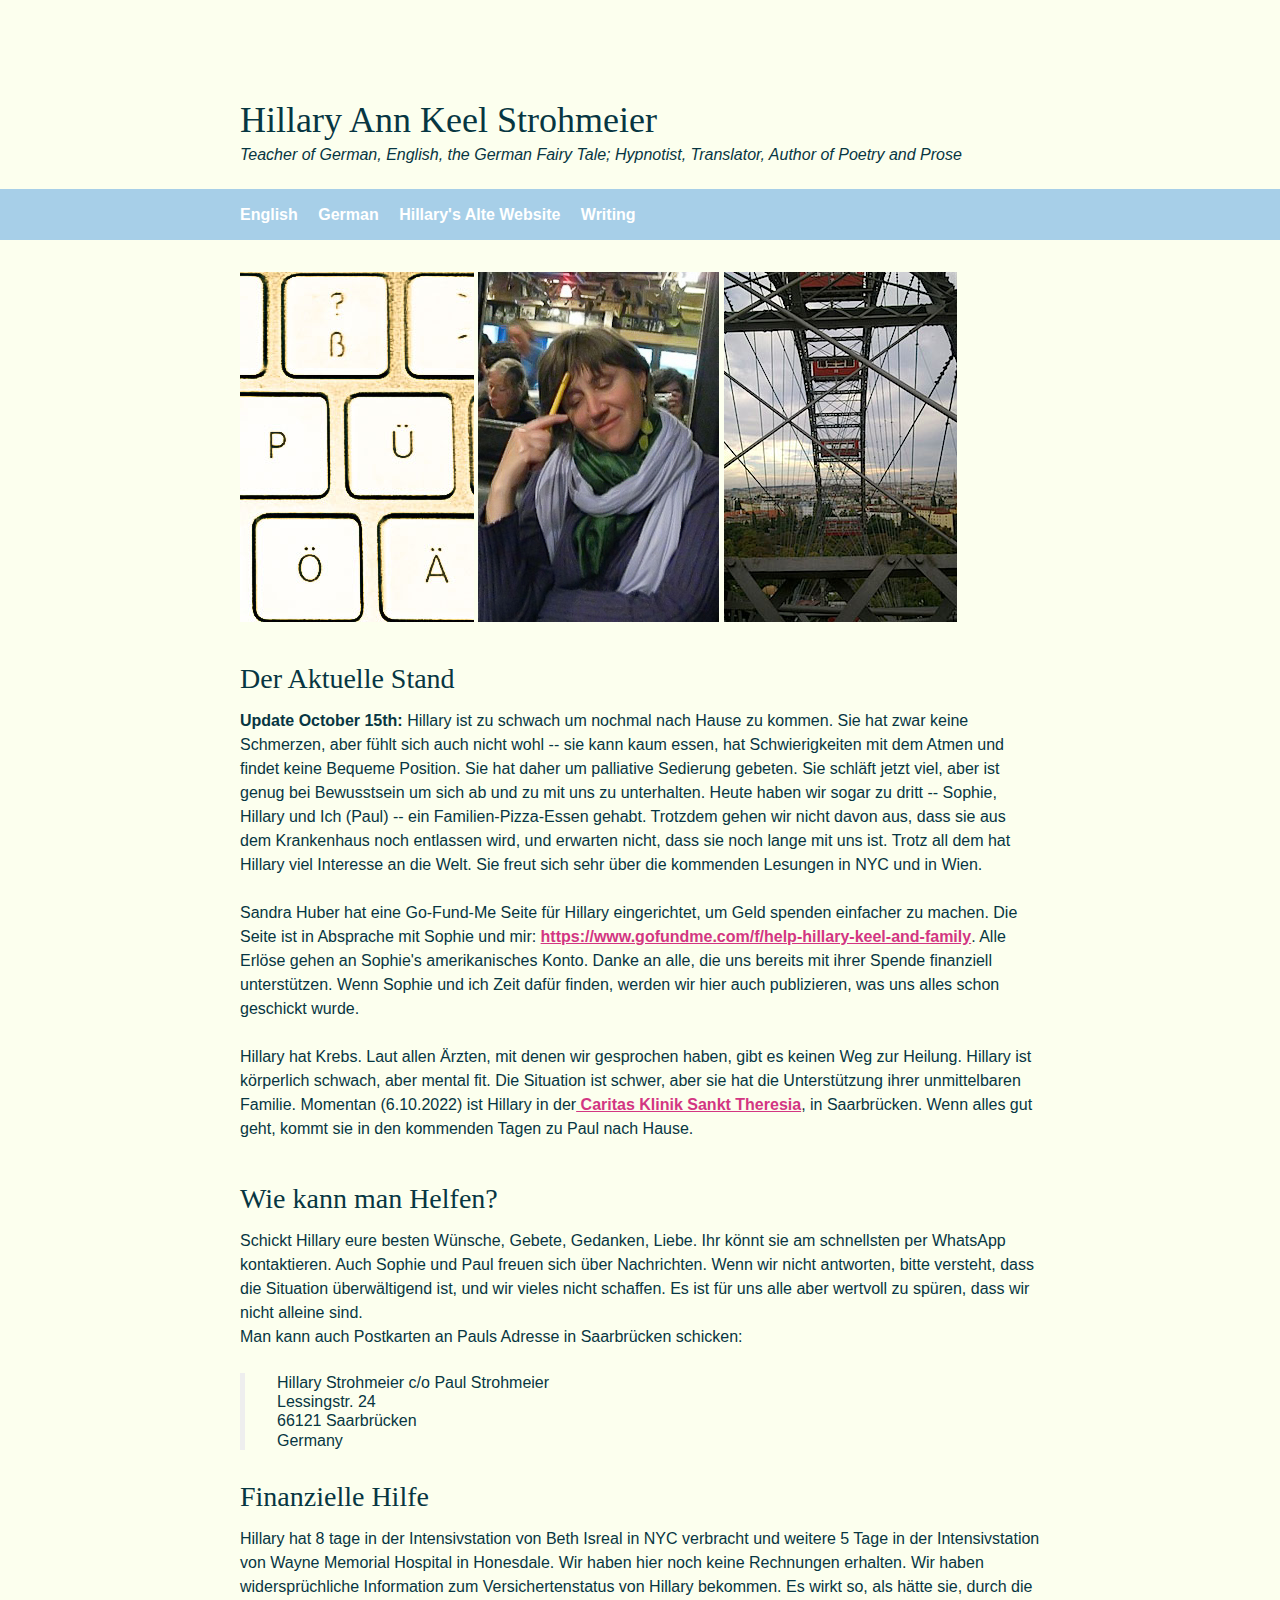
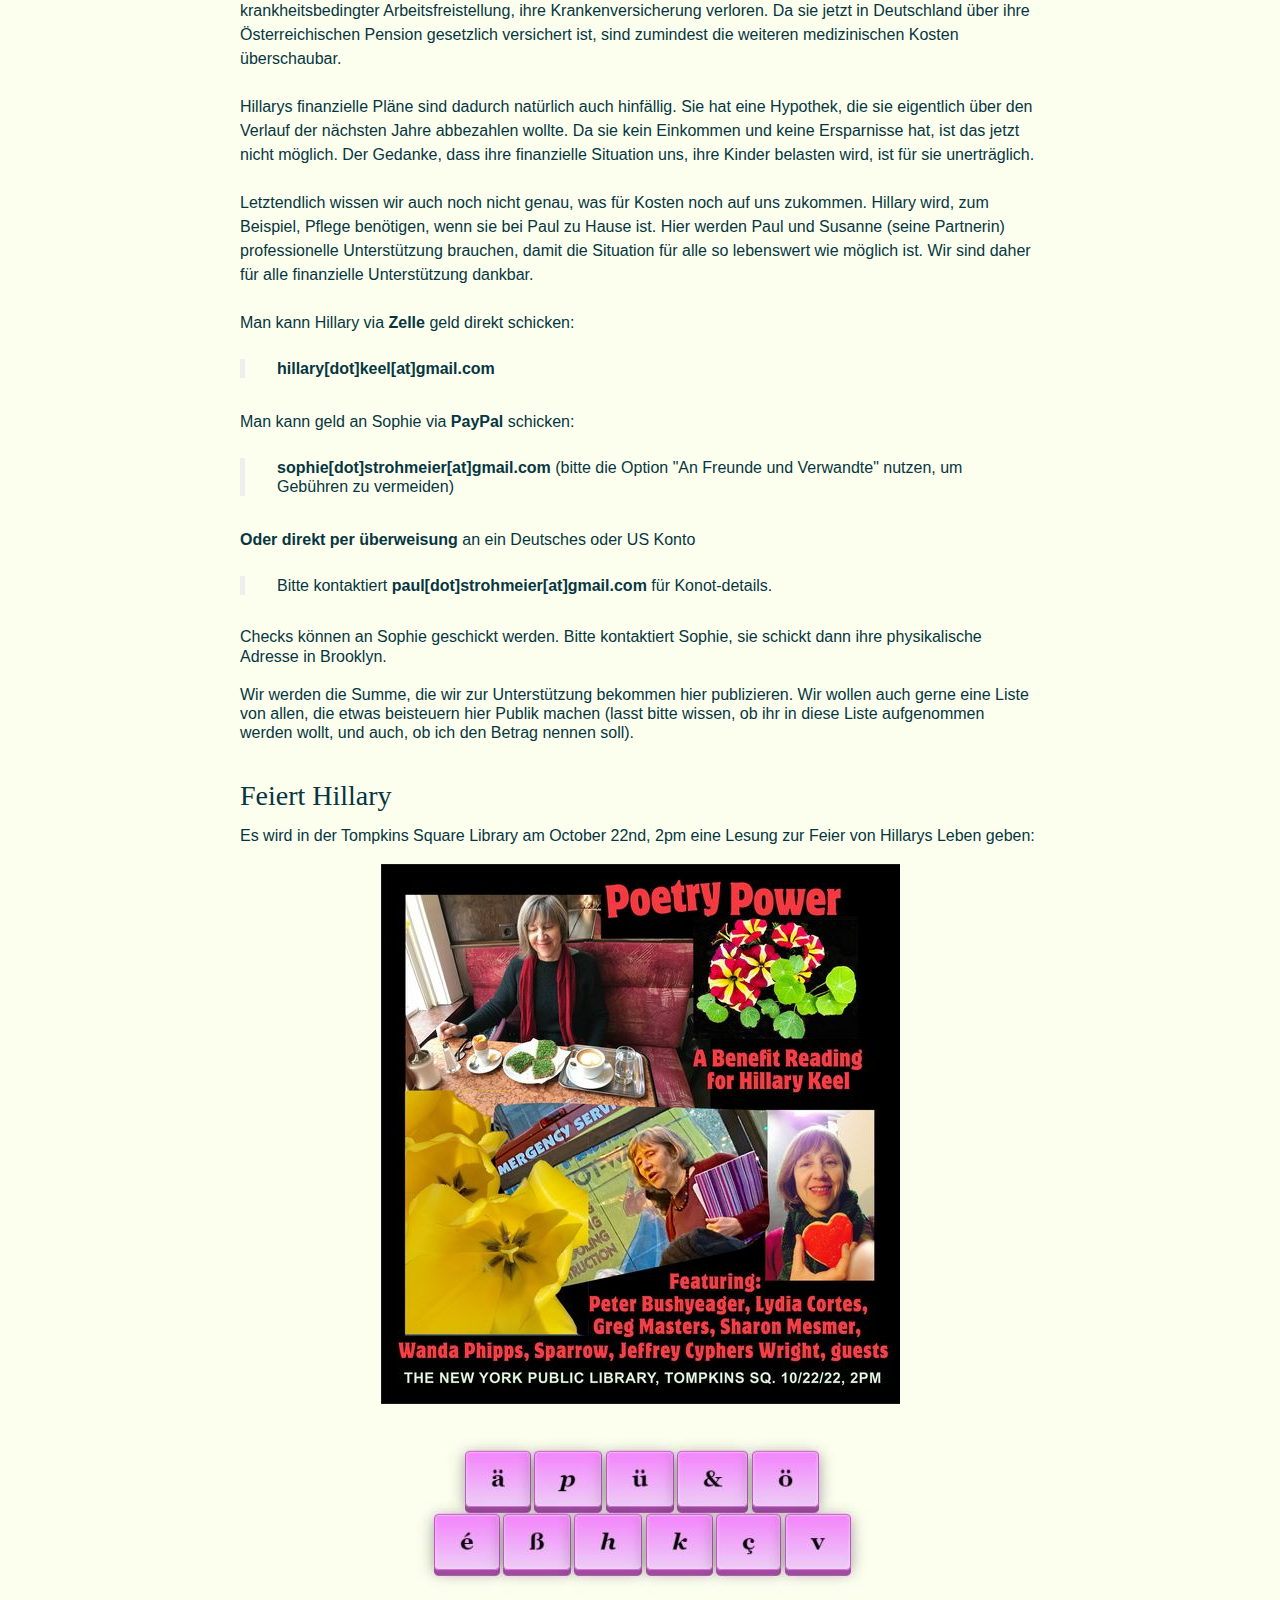
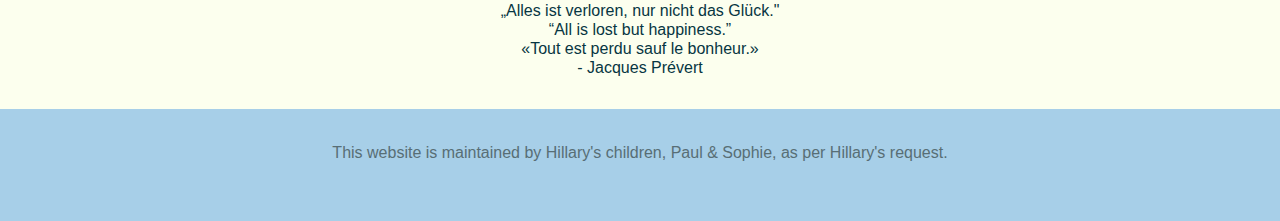
==== german.html @ 17b86268 "quote added" ====
<!DOCTYPE html>
<html lang="en">
	<head>
		<meta charset="utf-8">
		<title>Hillary Keel Strohmeier 	</title>
		<meta name="viewport" content="width=device-width, initial-scale=1">
		<meta name="Description" lang="en" content="ADD SITE DESCRIPTION">
		<meta name="author" content="ADD AUTHOR INFORMATION">
		<meta name="robots" content="index, follow">

		<!-- icons -->
		<link rel="apple-touch-icon" href="assets/img/apple-touch-icon.png">
		<link rel="shortcut icon" href="favicon.ico">

		<!-- Override CSS file - add your own CSS rules -->
		<link rel="stylesheet" href="assets/css/styles.css">
	</head>
	<body>
		<div class="header">
			<div class="container">
				<br><br><br><br>
				<h1 class="header-heading">Hillary Ann Keel Strohmeier  	</h1>
				<i>Teacher of German, English, the German Fairy Tale; Hypnotist, Translator, Author of Poetry and Prose </i>
			</div>
		</div>
		<div class="nav-bar">
			<div class="container">
				<ul class="nav">
					<li><a href="index.html">English</a></li>
					<li><a href="german.html">German</a></li>
					<li><a href="https://hillary16.herokuapp.com">Hillary's Alte Website</a></li>
					<li><a href="https://hillary-keel-writing.netlify.app/"> Writing </a></li>
				</ul>
			</div>
		</div>
		<div class="content">
			<div class="container">
				<div class="main">
				
				
				<img class="img-thirds" src="hk-2.jpg"      alt=""> 	
				<img class="img-thirds" src="hk-8.jpg"      alt="">
				<img class="img-thirds" src="vienna.jpg"    alt="">
				<br><br><br>
				
				<h2>Der Aktuelle Stand</h2>
						<p><b> Update October 15th: </b> Hillary ist zu schwach um nochmal nach Hause zu kommen. Sie hat zwar keine Schmerzen, aber fühlt sich auch nicht wohl -- sie kann kaum essen, hat Schwierigkeiten mit dem Atmen und findet keine Bequeme Position. Sie hat daher um palliative Sedierung gebeten. Sie schläft jetzt viel, aber ist genug bei Bewusstsein um sich ab und zu mit uns zu unterhalten. Heute haben wir sogar zu dritt -- Sophie, Hillary und Ich (Paul) -- ein Familien-Pizza-Essen gehabt. Trotzdem gehen wir nicht davon aus, dass sie aus dem Krankenhaus noch entlassen wird, und erwarten nicht, dass sie noch lange mit uns ist. Trotz all dem hat Hillary viel Interesse an die Welt. Sie freut sich sehr über die kommenden Lesungen in NYC und in Wien.
						
					
				</p><p>
				Sandra Huber hat eine Go-Fund-Me Seite für Hillary eingerichtet, um Geld spenden einfacher zu machen. Die Seite ist in Absprache mit Sophie und mir: <a href="https://www.gofundme.com/f/help-hillary-keel-and-family">https://www.gofundme.com/f/help-hillary-keel-and-family</a>. Alle Erlöse gehen an Sophie's amerikanisches Konto. 
				
				Danke an alle, die uns bereits mit ihrer Spende finanziell unterstützen. Wenn Sophie und ich Zeit dafür finden, werden wir hier auch publizieren, was uns alles schon geschickt wurde.
				</p>
				    <p>
					Hillary hat Krebs. Laut allen Ärzten, mit denen wir gesprochen haben, gibt es keinen Weg zur Heilung. Hillary ist körperlich schwach, aber mental fit. Die Situation ist schwer, aber sie hat die Unterstützung ihrer unmittelbaren Familie.
					Momentan (6.10.2022) ist Hillary in der<a href="https://www.caritasklinikum.de/">   Caritas Klinik Sankt Theresia</a>, in Saarbrücken. Wenn alles gut geht, kommt sie in den kommenden Tagen zu Paul nach Hause.
</p><br>
					
				
					
					<h2>Wie kann man Helfen?</h2>
				    <p>Schickt Hillary eure besten Wünsche, Gebete, Gedanken, Liebe. Ihr könnt sie am schnellsten per WhatsApp kontaktieren. Auch Sophie und Paul freuen sich über Nachrichten. Wenn wir nicht antworten, bitte versteht, dass die Situation überwältigend  ist, und wir vieles nicht schaffen. 
					Es ist für uns alle aber wertvoll zu spüren, dass wir nicht alleine sind.
					
				
					
				
					
					<br>	Man kann auch Postkarten an Pauls Adresse in Saarbrücken schicken:</p>
					
					<blockquote>
					 Hillary Strohmeier c/o Paul Strohmeier <br>
					Lessingstr. 24 <br>
					66121 Saarbrücken <br>
					Germany					</blockquote>
					
					<h2>Finanzielle Hilfe</h2>
					 <p> Hillary hat 8 tage in der Intensivstation von Beth Isreal in NYC verbracht und weitere 5 Tage in der Intensivstation von Wayne Memorial Hospital in Honesdale. Wir haben hier noch keine Rechnungen erhalten. Wir haben widersprüchliche Information zum Versichertenstatus von Hillary bekommen.
					 Es wirkt so, als hätte sie, durch die krankheitsbedingter Arbeitsfreistellung, ihre Krankenversicherung verloren. Da sie jetzt in Deutschland über ihre Österreichischen Pension gesetzlich versichert ist, sind zumindest die weiteren medizinischen Kosten überschaubar.
					 
					
					 <br><br>
					 Hillarys finanzielle Pläne sind dadurch natürlich auch hinfällig. Sie hat eine Hypothek, die sie eigentlich über den Verlauf der nächsten Jahre abbezahlen wollte. Da sie kein Einkommen und keine Ersparnisse hat, ist das jetzt nicht möglich. 
					 Der Gedanke, dass ihre finanzielle Situation uns, ihre Kinder belasten wird, ist für sie unerträglich.
					 
					<br><br>
					 
					 Letztendlich wissen wir auch noch nicht genau, was für Kosten noch auf uns zukommen. Hillary wird, zum Beispiel, Pflege benötigen, wenn sie bei Paul zu Hause ist. Hier werden Paul und Susanne (seine Partnerin) professionelle Unterstützung brauchen, damit die Situation für alle so lebenswert wie möglich ist.
					 Wir sind daher für alle finanzielle Unterstützung dankbar. </p>
					 
					 
					  <p>Man kann Hillary via <b>Zelle</b> geld direkt schicken:</p>
					  
					  		<blockquote>	<b>hillary[dot]keel[at]gmail.com	</b>	</blockquote>
					  
					 <p>Man kann geld an Sophie via <b>PayPal</b> schicken: </p>

					<blockquote>
					<b>sophie[dot]strohmeier[at]gmail.com </b>(bitte die Option "An Freunde und Verwandte" nutzen, um Gebühren zu vermeiden)
					</blockquote>
					
					 <p><b>Oder direkt per überweisung </b> an ein Deutsches oder US Konto</p>
					 
					 	<blockquote>
					Bitte kontaktiert <b> paul[dot]strohmeier[at]gmail.com</b> für Konot-details.
					</blockquote>
					Checks können an Sophie geschickt werden. Bitte kontaktiert Sophie, sie schickt dann ihre physikalische Adresse in Brooklyn.
					<br><br>
					Wir werden die Summe, die wir zur Unterstützung bekommen hier publizieren. Wir wollen auch gerne eine Liste von allen, die etwas beisteuern hier Publik machen (lasst bitte wissen, ob ihr in diese Liste aufgenommen werden wollt, und auch, ob ich den Betrag nennen soll).
					
					<br><br><br>
					
					<h2>Feiert Hillary</h2>
					Es wird in der Tompkins Square Library am October 22nd, 2pm eine Lesung zur Feier von Hillarys Leben geben:
					<br><br>
					<center>
					<img class="img-responsive" src="reading.jpg"      alt=""> 
							<br><br>
					<img class="img-responsive" src="letters.jpg"      alt=""> <br>
					„Alles ist verloren, nur nicht das Glück."<br>
					“All is lost but happiness.” <br>
					«Tout est perdu sauf le bonheur.» <br>
					- Jacques Prévert 
				</div>
			</div>
		</div>
		<div class="footer">
			<div class="container">
			<center>
					<p> This website is maintained by Hillary's children, Paul & Sophie, as per Hillary's request.</p> 
			</div>
		</div>
	</body>
</html>
---- assets/css/styles.css ----
/* -----------------------
Base styles
------------------------*/

body
{
	margin: 0;
	padding: 0;
	background-color: #fcffee;
	color: #073642;
	font: 1em/1.2 "Helvetica Neue", Helvetica, Arial, Geneva, sans-serif;
}

h1,h2,h3,h4,h5,h6
{
	margin: 0 0 .5em;
	font-weight: 500;
	line-height: 1.1;
}

h1 { font-size: 2.25em; font-family: serif; padding-bottom: 5px } /* 36px */
h2 { font-size: 1.75em;  font-family: serif } /* 28px */
h3 { font-size: 1.375em; } /* 22px */
h4 { font-size: 1.125em; } /* 18px */
h5 { font-size: 1em; } /* 16px */
h6 { font-size: .875em; } /* 14px */

p
{
	margin: 0 0 1.5em;
	line-height: 1.5;
}

blockquote
{
	padding: 0em 2em;
	margin: 0 0 2em;
	border-left: 5px solid #eee;
}

hr
{
	height: 0;
	margin-top: 1em;
	margin-bottom: 2em;
	border: 0;
	border-top: 1px solid #ddd;
}

table, tr
{
	background-color: transparent;
	border-spacing: 0;
	border-collapse: collapse;
	border-bottom: 1px solid #ddd;
}

th
{
	padding: .5em 1em;
	vertical-align: top;
	text-align: left;
	/*border-collapse: collapse;*/
}


td
{
	padding: .5em 1em;
	vertical-align: top;
	text-align: left;
	/*border-collapse: collapse;*/
	/*border-bottom: 1px solid #ddd;*/
}

/*tt
{
	padding: .5em 1em;
	border-bottom: 1px solid #ddd;
	vertical-align: bottom;
	border-collapse: collapse;
}*/

.subrow
{
	border-bottom: none
}



a:link { color: #d33682; font-weight: bold; }
a:visited { color: #2aa198;  font-weight: bold;}
a:focus { color: #d33682; font-weight: bold; }
a:hover { color: #d33682; font-weight: bold;}
a:active { color: #d33682; font-weight: bold; }

/* -----------------------
Layout styles
------------------------*/
.nav a
{
	display: block;
	padding: 0em 1.25em;
	font-weight: bold;
	color: #fff;
	text-decoration: none;
	border-bottom: 1px solid gray;
}

.nav a:link { color: white; }
.nav a:visited { color: white; }
.nav a:focus { color: #d33682; }
.nav a:hover { color: #d33682; }
.nav a:active { color: #d33682; }

.container
{
	max-width: 50em;
	margin: 0 auto;
}

.header
{
	color: #073642;
	background: #fcffee;
	padding: 1em 1.25em;
}

.header-heading { margin: 0; }

.nav-bar
{
	background: #a7cfe8;
	padding: 0;
}

.content
{
	padding: 1em 1.25em;
	background-color: #fcffee;
}

.footer
{
	color: #586e75;
	background: #a7cfe8;
	padding: 1em 1.25em;
}

/* -----------------------
Nav
------------------------*/

.nav
{
	margin: 0;
	padding: 0;
	list-style: none;
}

.nav li
{
	display: inline;
	margin: 0;
}



/* -----------------------
Single styles
------------------------*/

.img-responsive { max-width: 100%; }
.img-thirds { max-width: 32%; }
.img-responsive-smaller {
  display: block;
  margin-left: auto;
  margin-right: auto;
  max-width: 80%; }
.btn
{
	color: #fff !important;
	background-color: royalblue;
	border-color: #222;
	display: inline-block;
	padding: .5em 1em;
	margin-bottom: 0;
	font-weight: 400;
	line-height: 1.2;
	text-align: center;
	white-space: nowrap;
	vertical-align: middle;
	cursor: pointer;
	border: 1px solid transparent;
	border-radius: .2em;
	text-decoration: none;
}

.btn:hover
{
	color: #fff !important;
	background-color: green;
}

.btn:focus
{
	color: #fff !important;
	background-color: black;
}

.btn:active
{
	color: #fff !important;
	background-color: red;
}

.table
{
	width: 100%;
	max-width: 100%;
	margin-bottom: 20px;
}

.list-unstyled
{
	padding-left: 0;
	list-style: none;
}

.list-inline
{
	padding-left: 0;
	margin-left: -5px;
	list-style: none;
}

.list-inline > li
{
	display: inline-block;
	padding-right: 5px;
	padding-left: 5px;
}

/* -----------------------
Wide styles
------------------------*/

@media (min-width: 42em)
{
	.header { padding: 1.5em 3em; }
	.nav-bar { padding: 1em 3em; }
	.content { padding: 2em 3em; }
	.footer { padding: 2em 3em; }
	
	.nav li
	{
		display: inline;
		margin: 0 1em 0 0;
	}
	
	.nav a
	{
		display: inline;
		padding: 0;
		border-bottom: 0;
	}
}
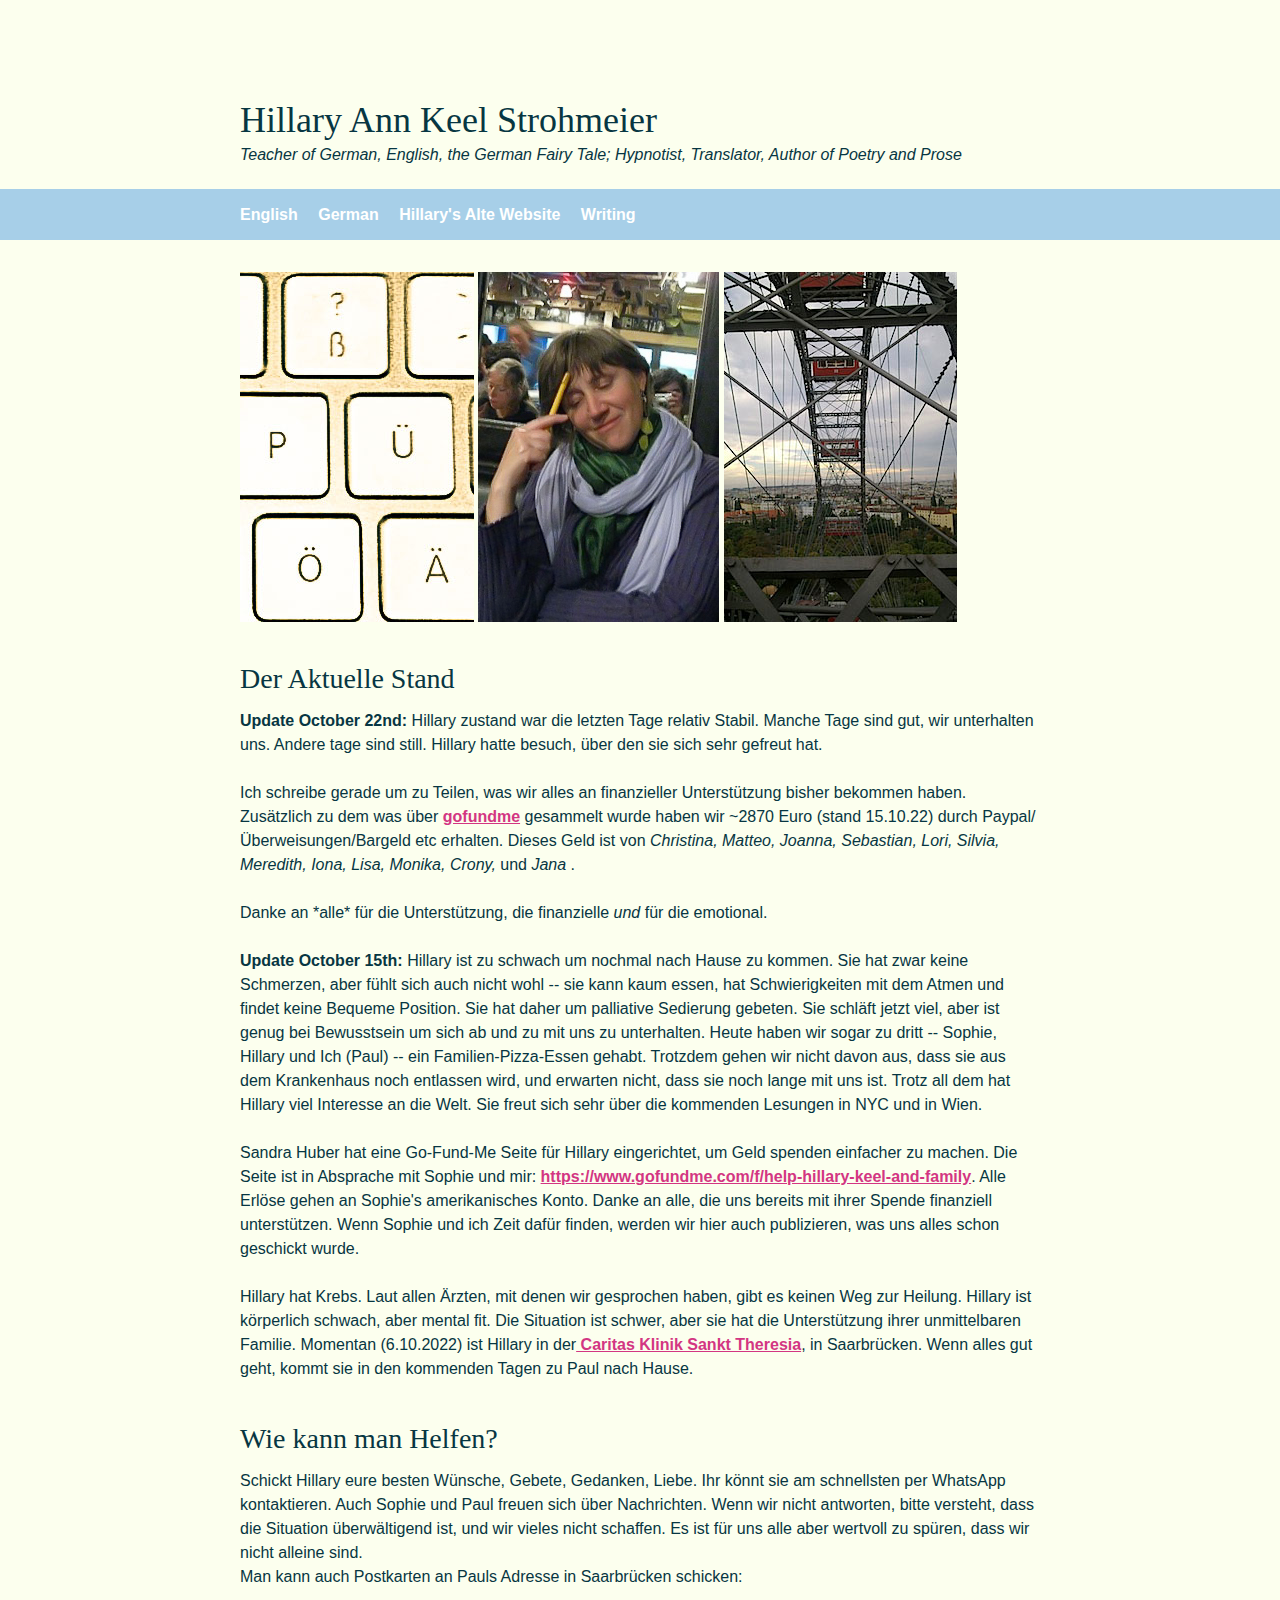
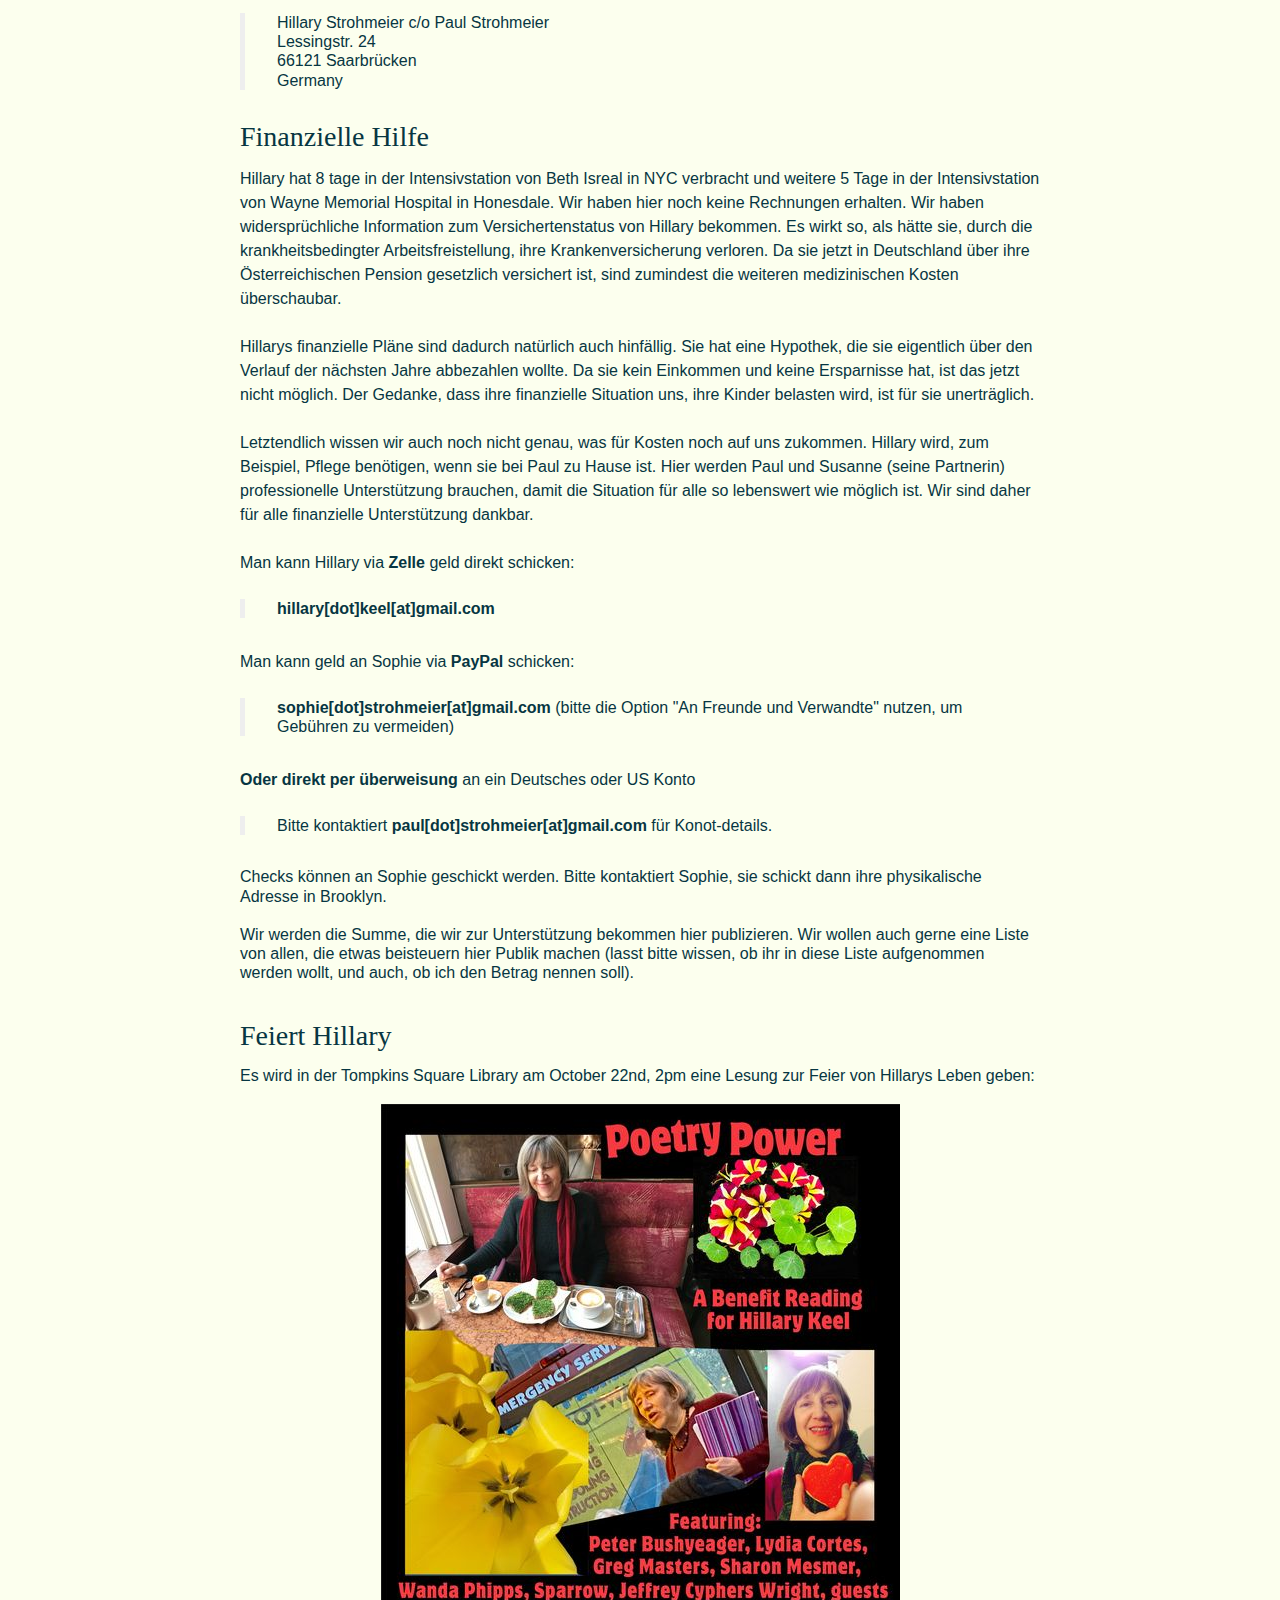
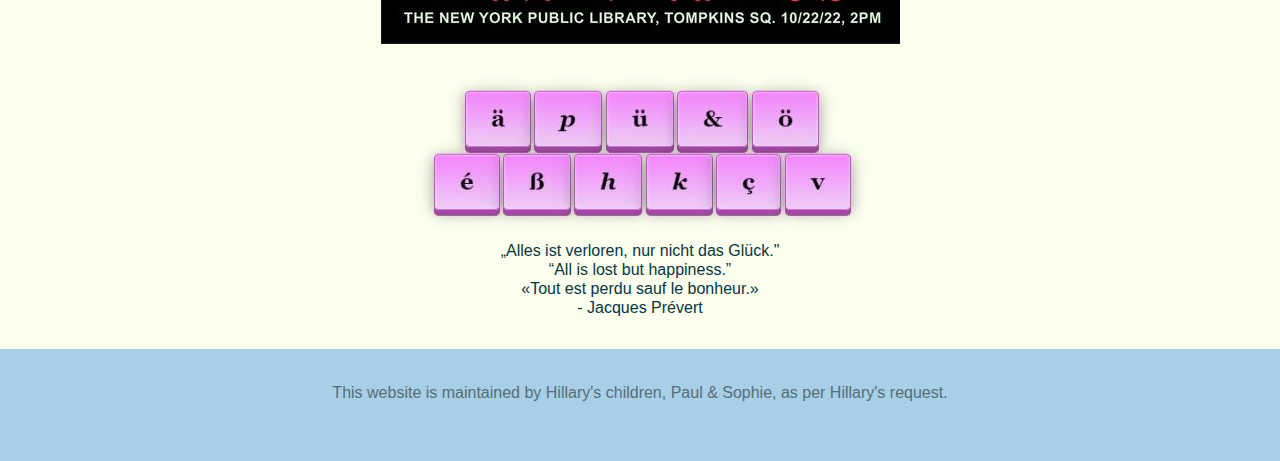
==== commit 3159b1d9: "update 22.10" ====
--- a/german.html
+++ b/german.html
@@ -44,6 +44,8 @@
 				<br><br><br>
 				
 				<h2>Der Aktuelle Stand</h2>
+				<p><b> Update October 22nd: </b> Hillary zustand war die letzten Tage relativ Stabil. Manche Tage sind gut, wir unterhalten uns. Andere tage sind still. Hillary hatte besuch, über den sie sich sehr gefreut hat.</p><p> Ich schreibe gerade um zu Teilen, was wir alles an finanzieller Unterstützung bisher bekommen haben. Zusätzlich zu dem was über <a href="https://www.gofundme.com/f/help-hillary-keel-and-family">gofundme</a> gesammelt wurde haben wir ~2870 Euro (stand 15.10.22) durch Paypal/Überweisungen/Bargeld etc erhalten. Dieses Geld ist von <i>Christina, Matteo, Joanna, Sebastian, Lori, Silvia, Meredith, Iona, Lisa, Monika, Crony, </i> und <i> Jana </i>.<p>Danke an *alle* für die Unterstützung, die finanzielle <i>und </i> für die emotional.
+				
 						<p><b> Update October 15th: </b> Hillary ist zu schwach um nochmal nach Hause zu kommen. Sie hat zwar keine Schmerzen, aber fühlt sich auch nicht wohl -- sie kann kaum essen, hat Schwierigkeiten mit dem Atmen und findet keine Bequeme Position. Sie hat daher um palliative Sedierung gebeten. Sie schläft jetzt viel, aber ist genug bei Bewusstsein um sich ab und zu mit uns zu unterhalten. Heute haben wir sogar zu dritt -- Sophie, Hillary und Ich (Paul) -- ein Familien-Pizza-Essen gehabt. Trotzdem gehen wir nicht davon aus, dass sie aus dem Krankenhaus noch entlassen wird, und erwarten nicht, dass sie noch lange mit uns ist. Trotz all dem hat Hillary viel Interesse an die Welt. Sie freut sich sehr über die kommenden Lesungen in NYC und in Wien.
 						
 					
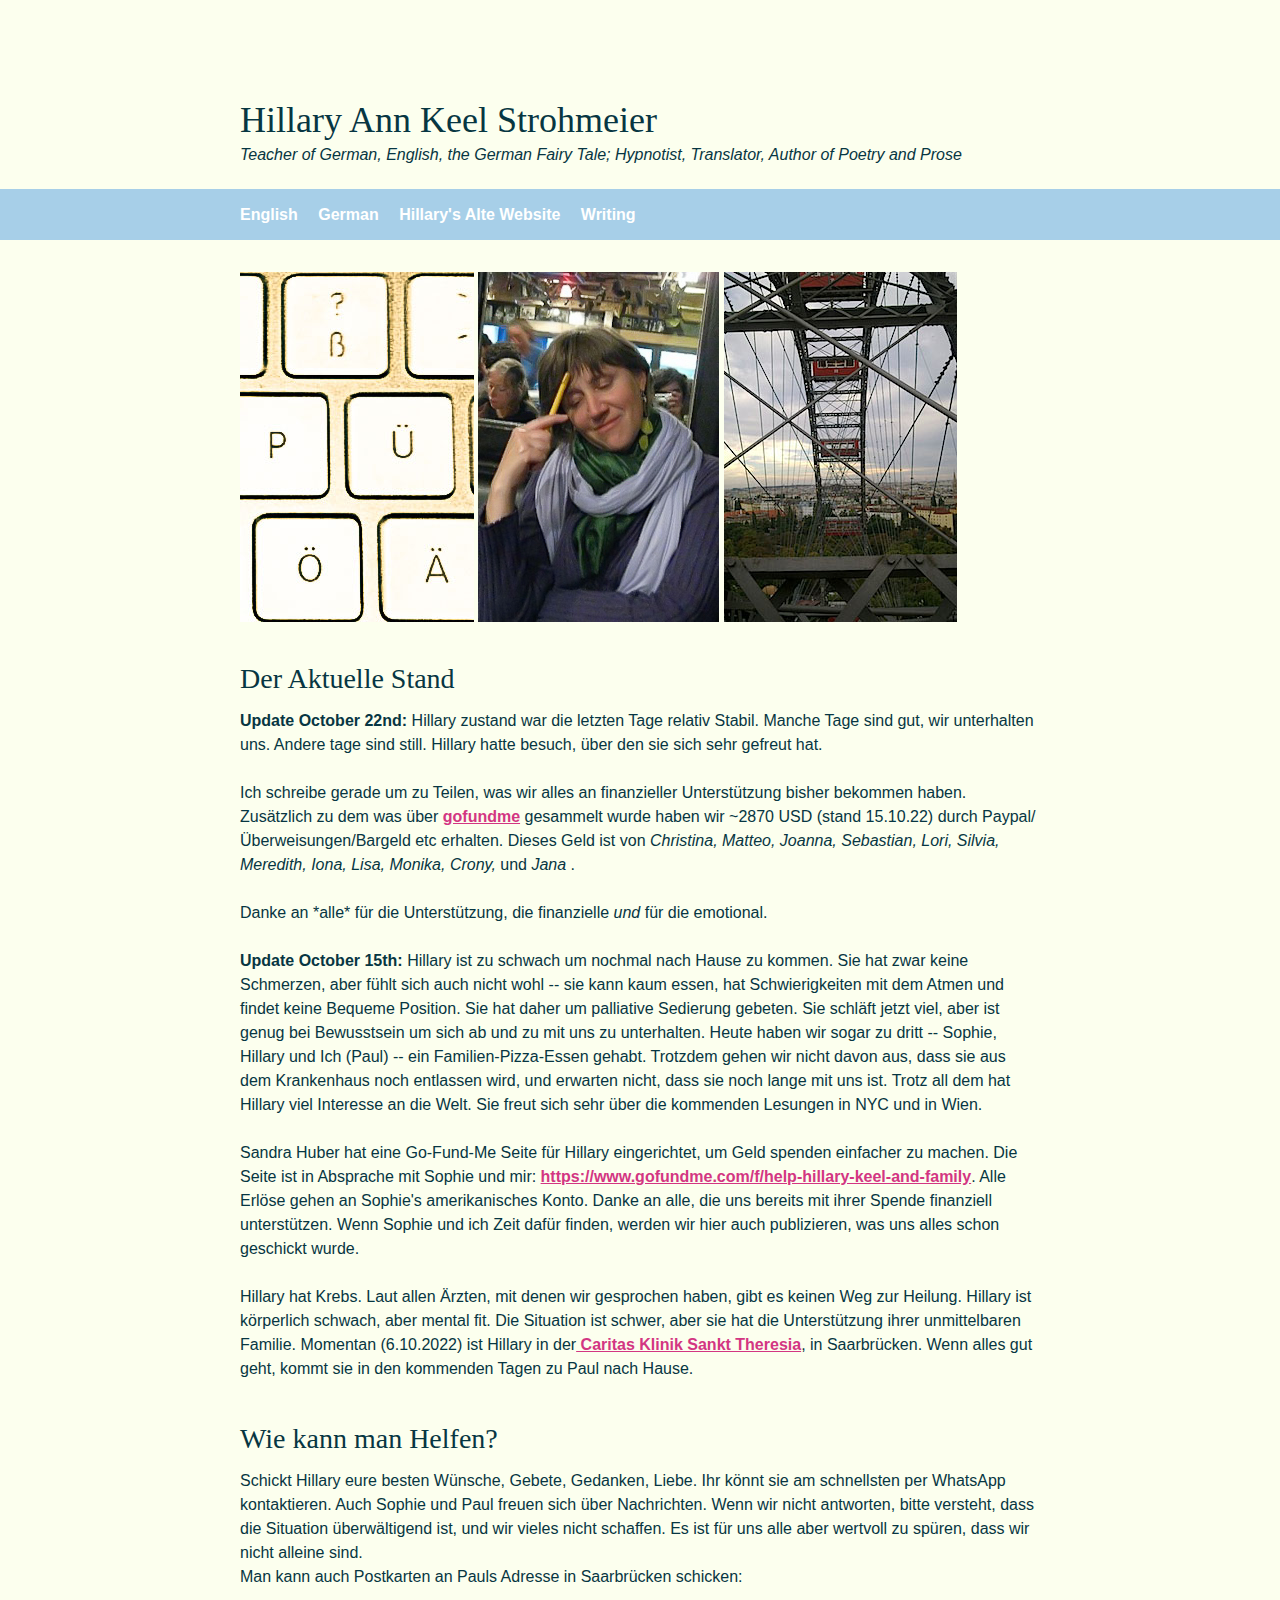
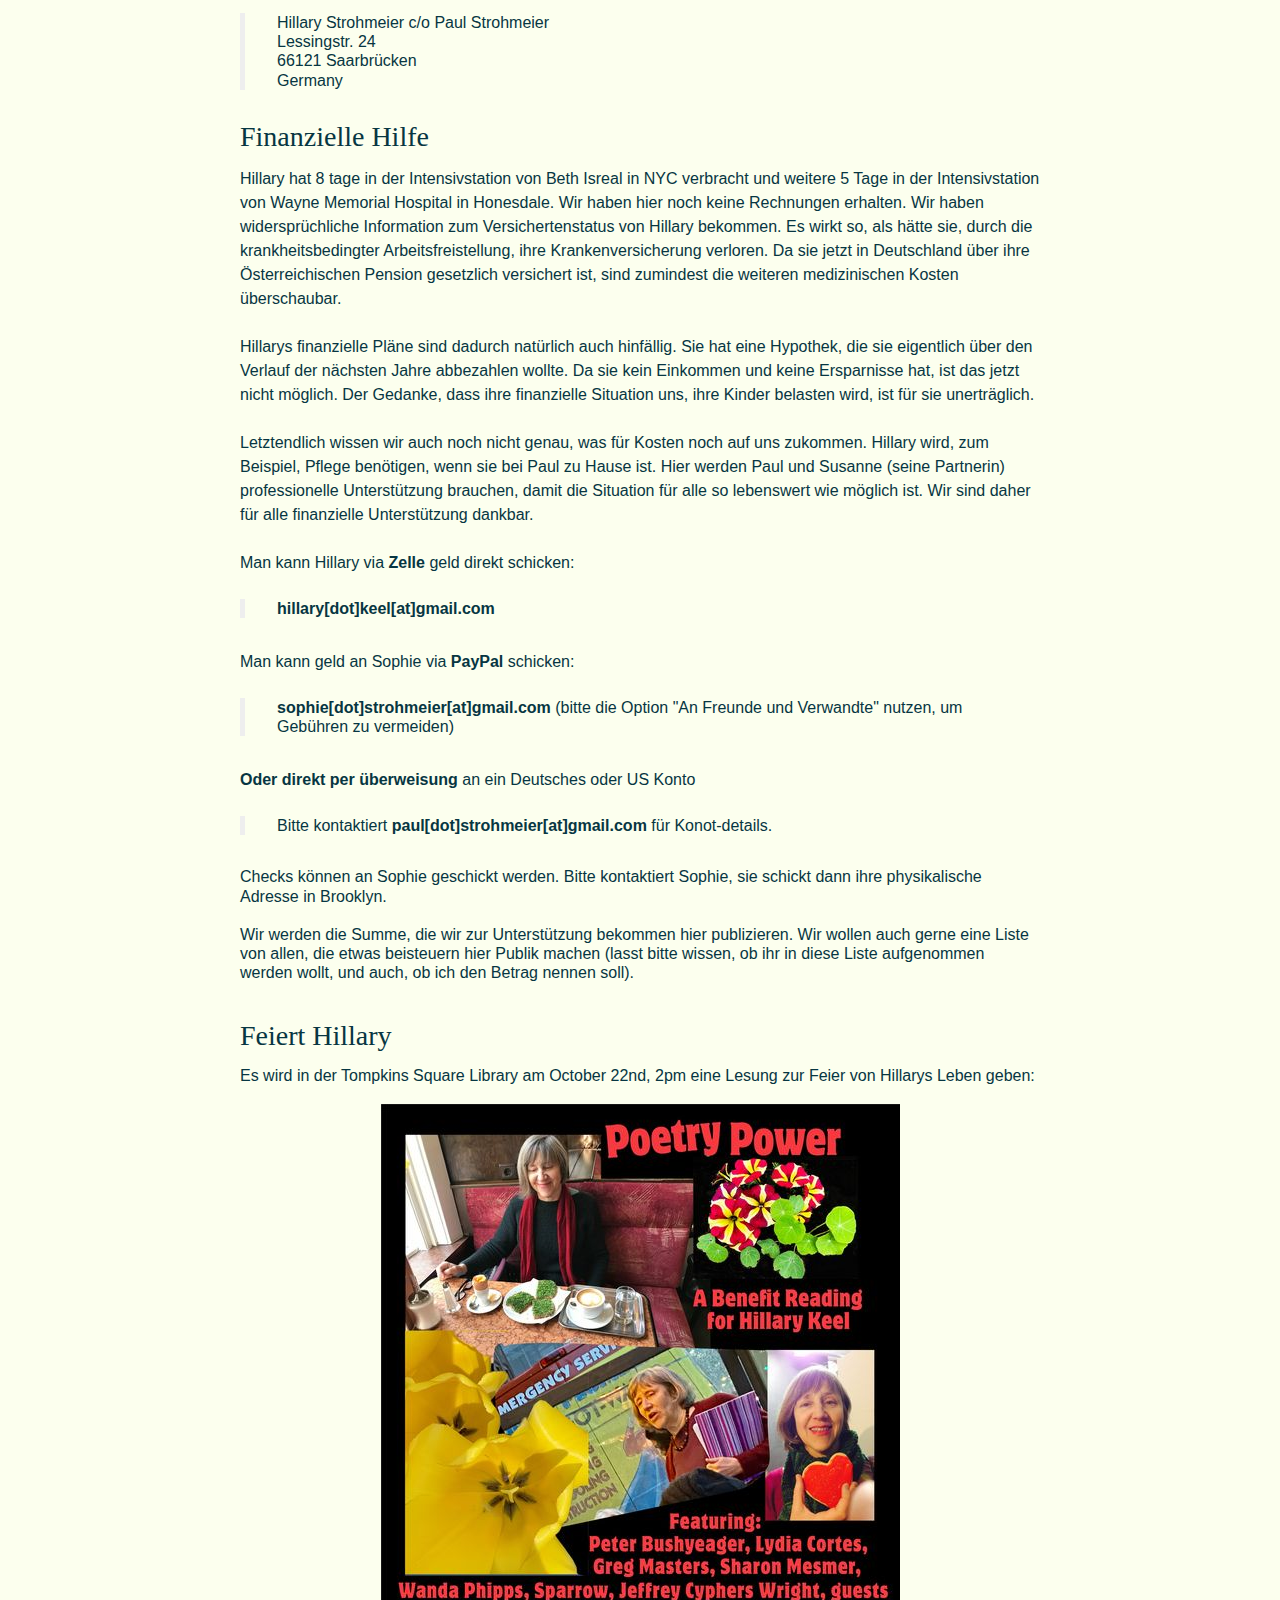
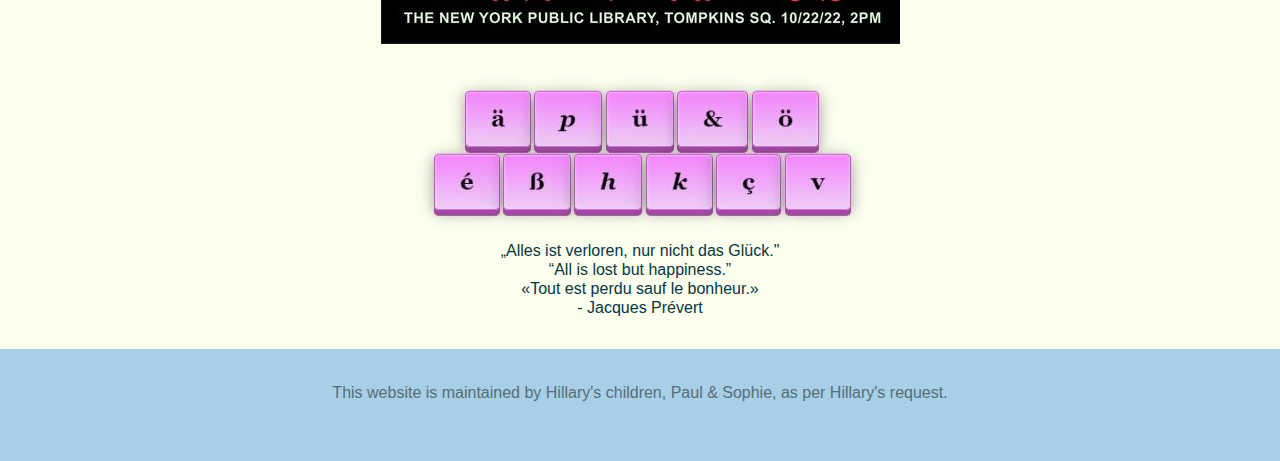
==== commit c38ced46: "lydia added" ====
--- a/german.html
+++ b/german.html
@@ -44,7 +44,7 @@
 				<br><br><br>
 				
 				<h2>Der Aktuelle Stand</h2>
-				<p><b> Update October 22nd: </b> Hillary zustand war die letzten Tage relativ Stabil. Manche Tage sind gut, wir unterhalten uns. Andere tage sind still. Hillary hatte besuch, über den sie sich sehr gefreut hat.</p><p> Ich schreibe gerade um zu Teilen, was wir alles an finanzieller Unterstützung bisher bekommen haben. Zusätzlich zu dem was über <a href="https://www.gofundme.com/f/help-hillary-keel-and-family">gofundme</a> gesammelt wurde haben wir ~2870 Euro (stand 15.10.22) durch Paypal/Überweisungen/Bargeld etc erhalten. Dieses Geld ist von <i>Christina, Matteo, Joanna, Sebastian, Lori, Silvia, Meredith, Iona, Lisa, Monika, Crony, </i> und <i> Jana </i>.<p>Danke an *alle* für die Unterstützung, die finanzielle <i>und </i> für die emotional.
+				<p><b> Update October 22nd: </b> Hillary zustand war die letzten Tage relativ Stabil. Manche Tage sind gut, wir unterhalten uns. Andere tage sind still. Hillary hatte besuch, über den sie sich sehr gefreut hat.</p><p> Ich schreibe gerade um zu Teilen, was wir alles an finanzieller Unterstützung bisher bekommen haben. Zusätzlich zu dem was über <a href="https://www.gofundme.com/f/help-hillary-keel-and-family">gofundme</a> gesammelt wurde haben wir ~2870 USD (stand 15.10.22) durch Paypal/Überweisungen/Bargeld etc erhalten. Dieses Geld ist von <i>Christina, Matteo, Joanna, Sebastian, Lori, Silvia, Meredith, Iona, Lisa, Monika, Crony, </i> und <i> Jana </i>.<p>Danke an *alle* für die Unterstützung, die finanzielle <i>und </i> für die emotional.
 				
 						<p><b> Update October 15th: </b> Hillary ist zu schwach um nochmal nach Hause zu kommen. Sie hat zwar keine Schmerzen, aber fühlt sich auch nicht wohl -- sie kann kaum essen, hat Schwierigkeiten mit dem Atmen und findet keine Bequeme Position. Sie hat daher um palliative Sedierung gebeten. Sie schläft jetzt viel, aber ist genug bei Bewusstsein um sich ab und zu mit uns zu unterhalten. Heute haben wir sogar zu dritt -- Sophie, Hillary und Ich (Paul) -- ein Familien-Pizza-Essen gehabt. Trotzdem gehen wir nicht davon aus, dass sie aus dem Krankenhaus noch entlassen wird, und erwarten nicht, dass sie noch lange mit uns ist. Trotz all dem hat Hillary viel Interesse an die Welt. Sie freut sich sehr über die kommenden Lesungen in NYC und in Wien.
 						
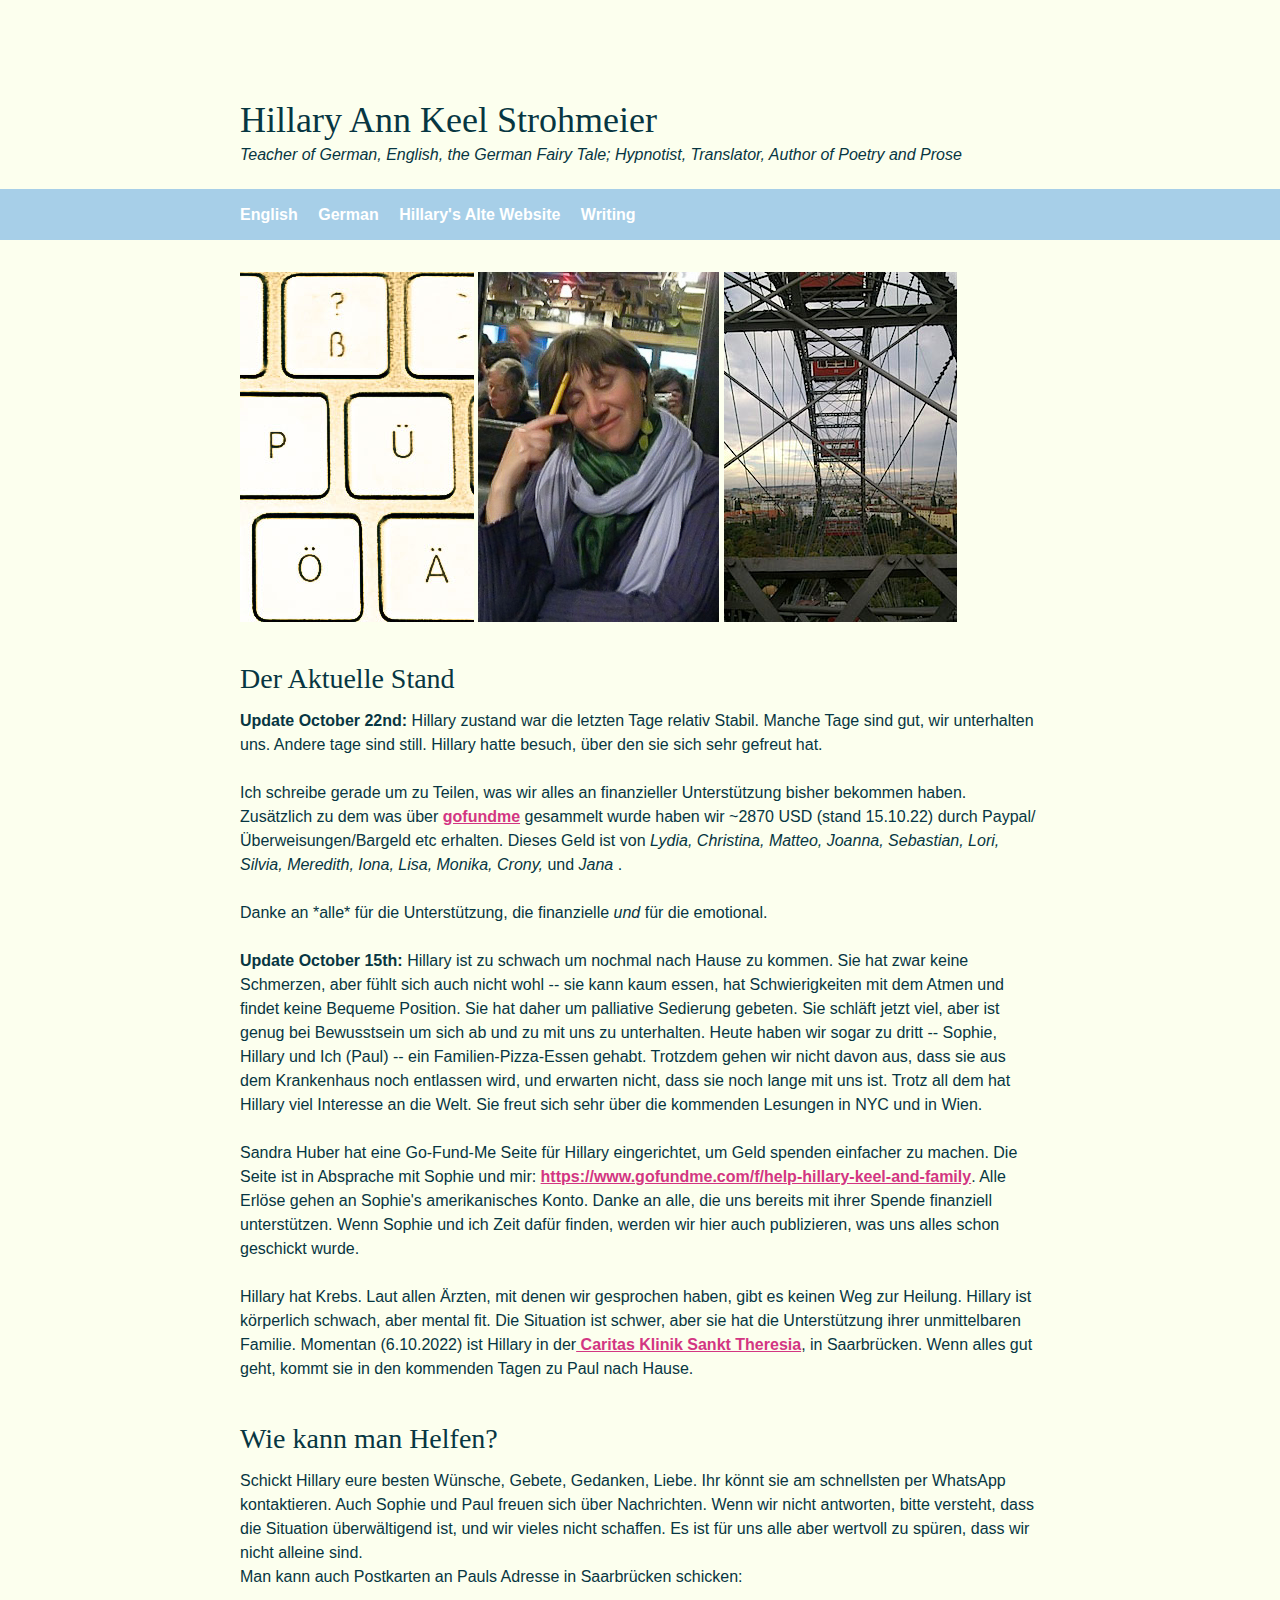
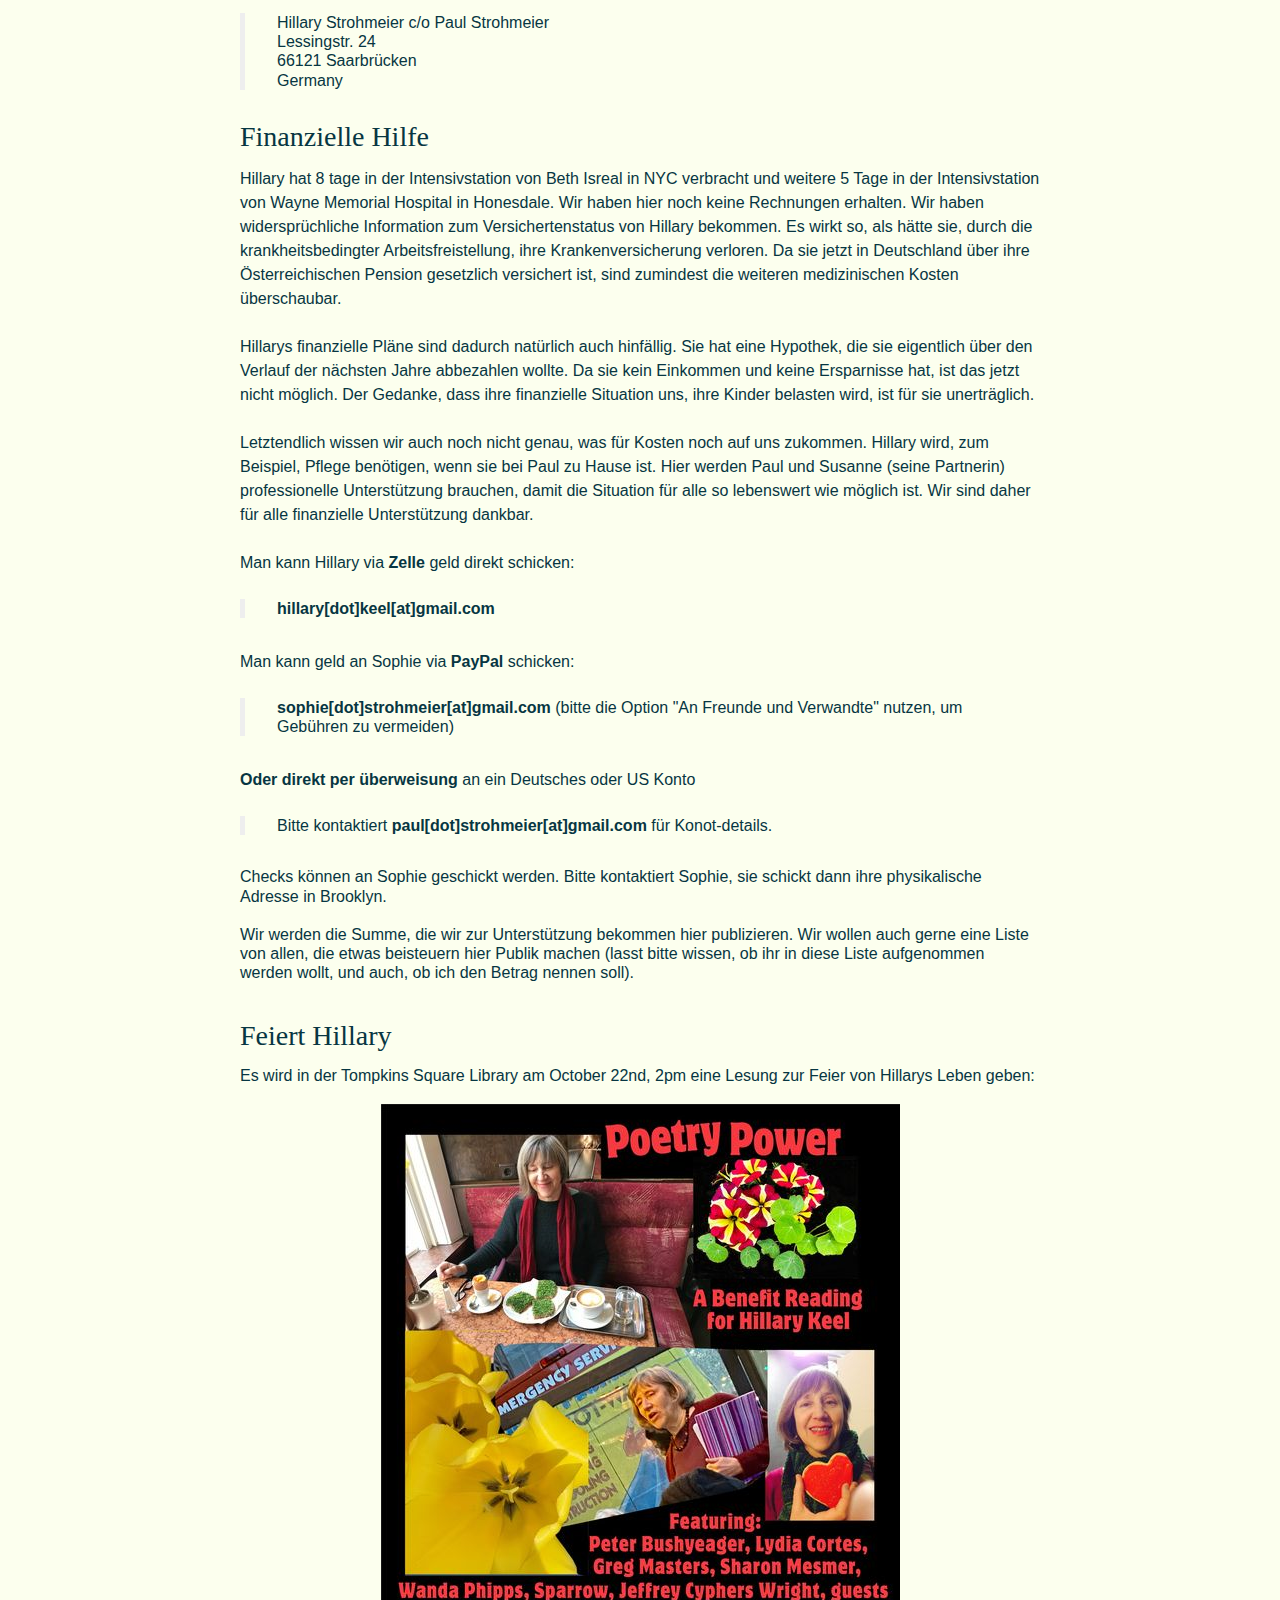
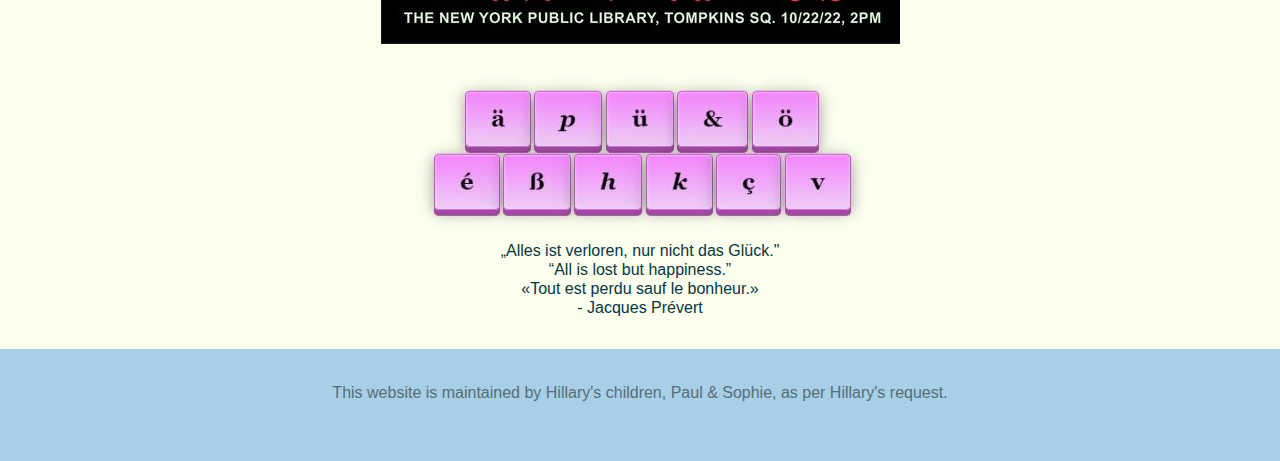
==== commit 3ade153e: "Update german.html" ====
--- a/german.html
+++ b/german.html
@@ -44,7 +44,7 @@
 				<br><br><br>
 				
 				<h2>Der Aktuelle Stand</h2>
-				<p><b> Update October 22nd: </b> Hillary zustand war die letzten Tage relativ Stabil. Manche Tage sind gut, wir unterhalten uns. Andere tage sind still. Hillary hatte besuch, über den sie sich sehr gefreut hat.</p><p> Ich schreibe gerade um zu Teilen, was wir alles an finanzieller Unterstützung bisher bekommen haben. Zusätzlich zu dem was über <a href="https://www.gofundme.com/f/help-hillary-keel-and-family">gofundme</a> gesammelt wurde haben wir ~2870 USD (stand 15.10.22) durch Paypal/Überweisungen/Bargeld etc erhalten. Dieses Geld ist von <i>Christina, Matteo, Joanna, Sebastian, Lori, Silvia, Meredith, Iona, Lisa, Monika, Crony, </i> und <i> Jana </i>.<p>Danke an *alle* für die Unterstützung, die finanzielle <i>und </i> für die emotional.
+				<p><b> Update October 22nd: </b> Hillary zustand war die letzten Tage relativ Stabil. Manche Tage sind gut, wir unterhalten uns. Andere tage sind still. Hillary hatte besuch, über den sie sich sehr gefreut hat.</p><p> Ich schreibe gerade um zu Teilen, was wir alles an finanzieller Unterstützung bisher bekommen haben. Zusätzlich zu dem was über <a href="https://www.gofundme.com/f/help-hillary-keel-and-family">gofundme</a> gesammelt wurde haben wir ~2870 USD (stand 15.10.22) durch Paypal/Überweisungen/Bargeld etc erhalten. Dieses Geld ist von <i>Lydia, Christina, Matteo, Joanna, Sebastian, Lori, Silvia, Meredith, Iona, Lisa, Monika, Crony, </i> und <i> Jana </i>.<p>Danke an *alle* für die Unterstützung, die finanzielle <i>und </i> für die emotional.
 				
 						<p><b> Update October 15th: </b> Hillary ist zu schwach um nochmal nach Hause zu kommen. Sie hat zwar keine Schmerzen, aber fühlt sich auch nicht wohl -- sie kann kaum essen, hat Schwierigkeiten mit dem Atmen und findet keine Bequeme Position. Sie hat daher um palliative Sedierung gebeten. Sie schläft jetzt viel, aber ist genug bei Bewusstsein um sich ab und zu mit uns zu unterhalten. Heute haben wir sogar zu dritt -- Sophie, Hillary und Ich (Paul) -- ein Familien-Pizza-Essen gehabt. Trotzdem gehen wir nicht davon aus, dass sie aus dem Krankenhaus noch entlassen wird, und erwarten nicht, dass sie noch lange mit uns ist. Trotz all dem hat Hillary viel Interesse an die Welt. Sie freut sich sehr über die kommenden Lesungen in NYC und in Wien.
 						
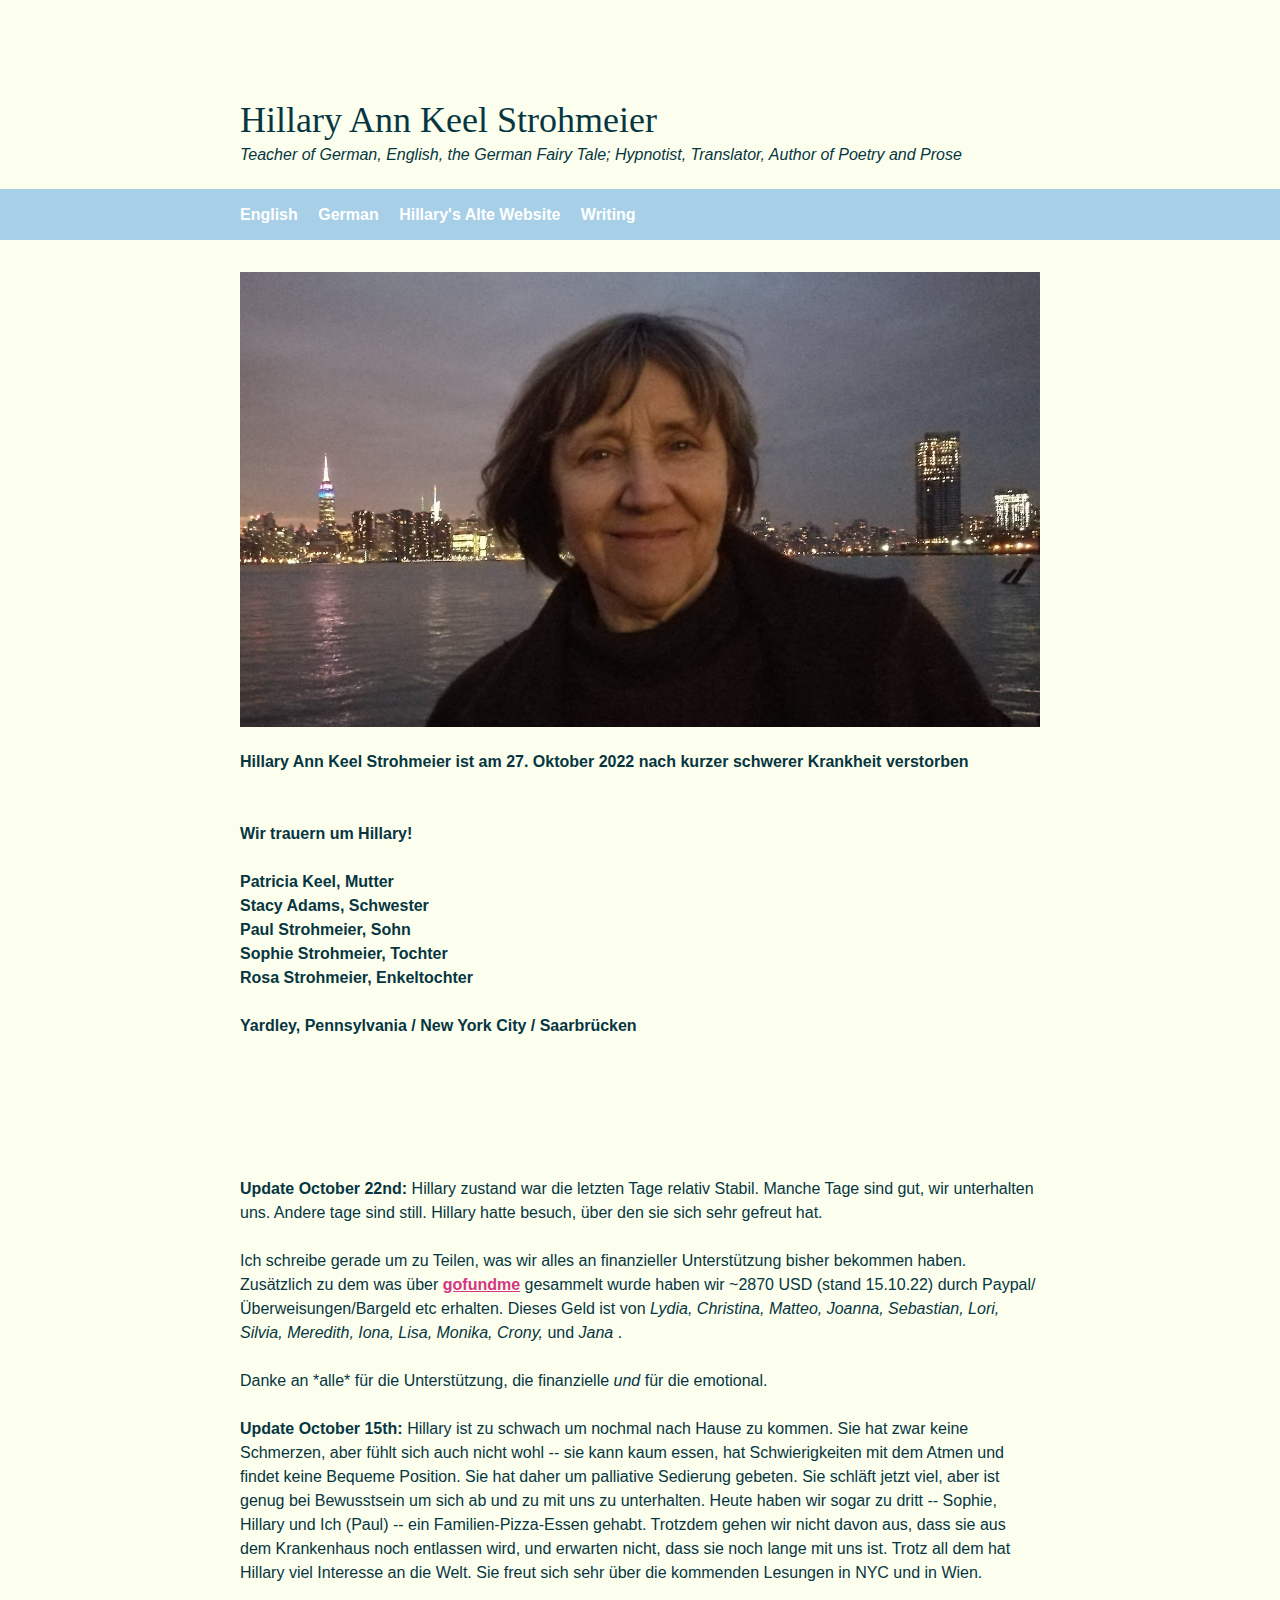
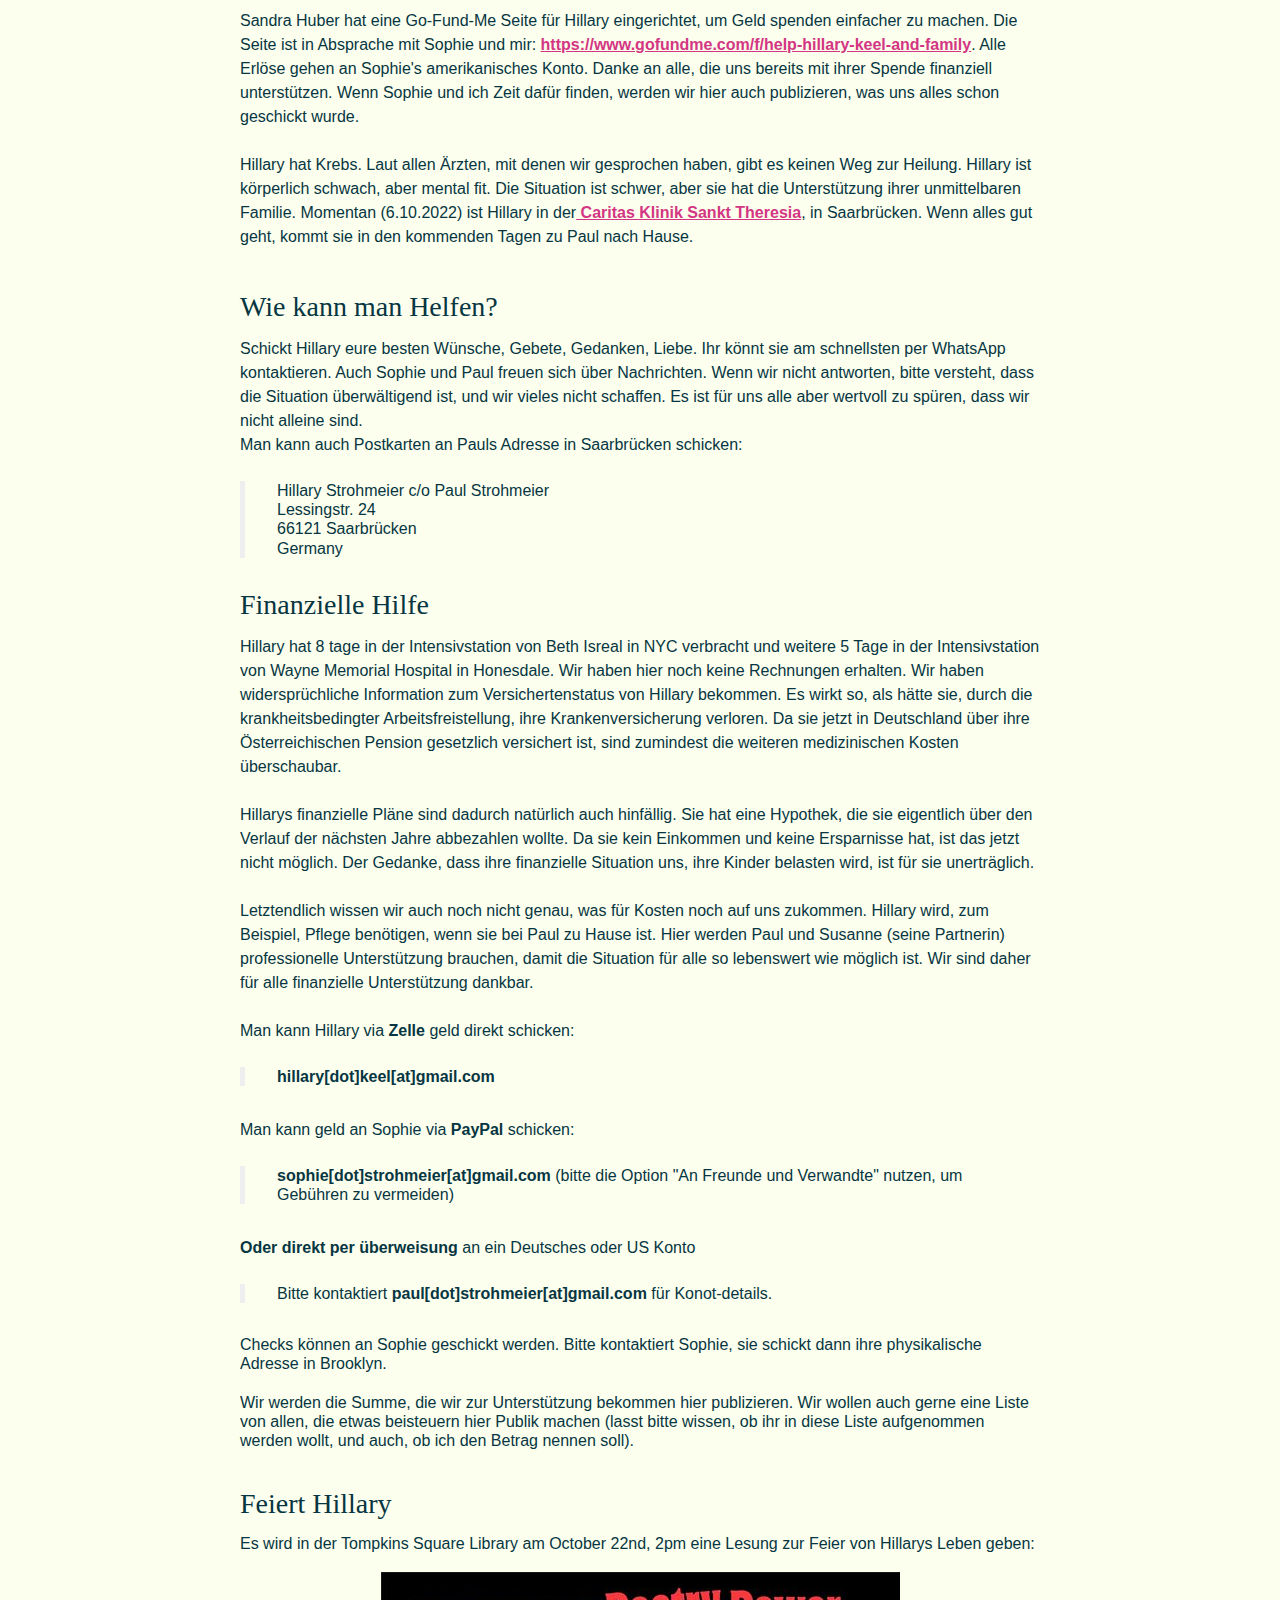
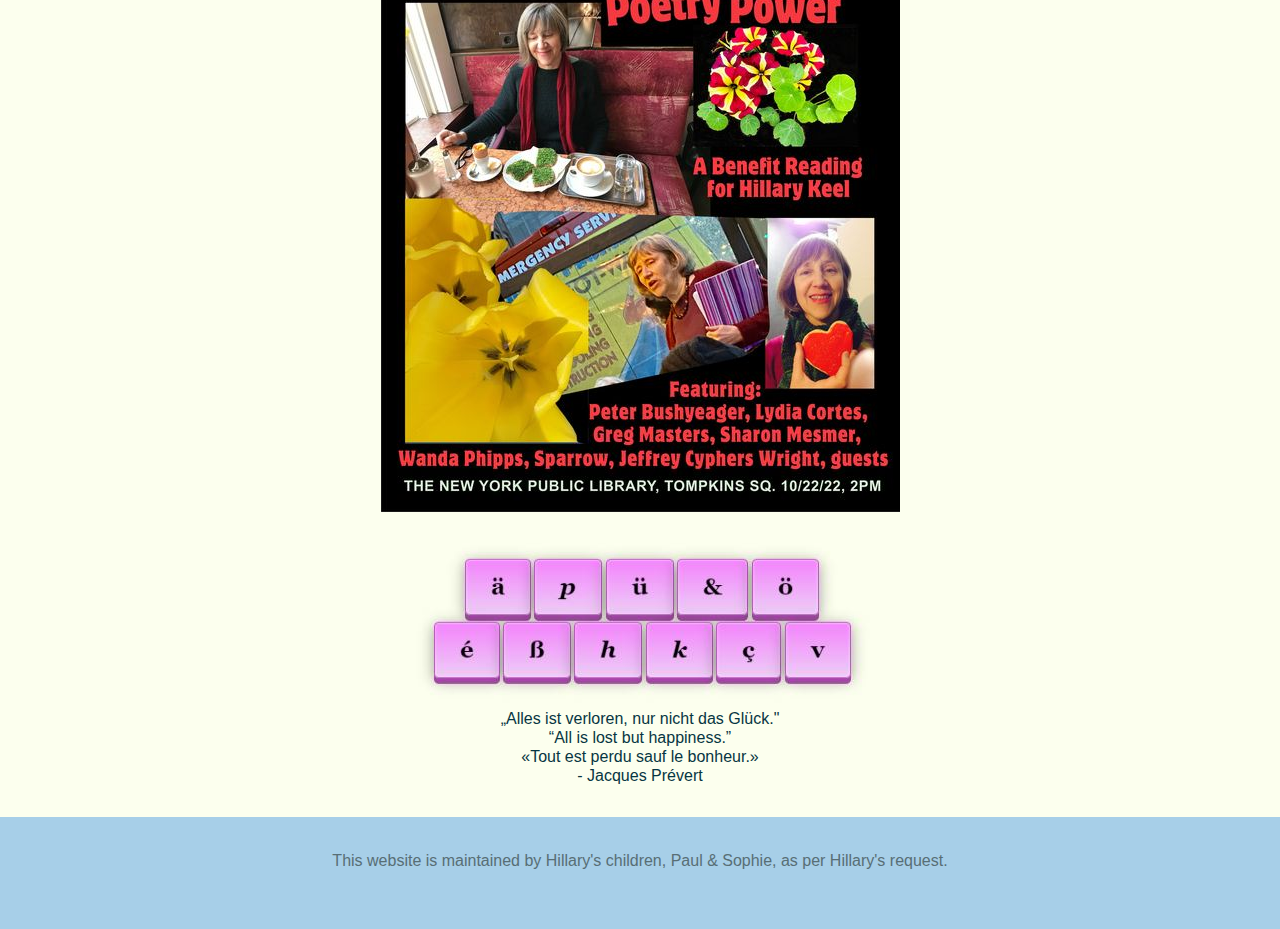
==== commit 841a6d86: "parte" ====
--- a/german.html
+++ b/german.html
@@ -38,12 +38,38 @@
 				<div class="main">
 				
 				
-				<img class="img-thirds" src="hk-2.jpg"      alt=""> 	
+						<!--	Hillary Ann Keel Strohmeier died on Thursday, November 27th, at 8:35pm, CET.
+				<br><br>
+				
+				
+					<!--	<img class="img-thirds" src="hk-2.jpg"      alt=""> 	
 				<img class="img-thirds" src="hk-8.jpg"      alt="">
-				<img class="img-thirds" src="vienna.jpg"    alt="">
-				<br><br><br>
+				<img class="img-thirds" src="vienna.jpg"    alt=""> -->
 				
-				<h2>Der Aktuelle Stand</h2>
+				<img class="img-responsive" src="hillary.jpg"      alt="">
+				<br><br>
+				<b>
+				
+				
+<p>
+Hillary Ann Keel Strohmeier ist am 27. Oktober 2022 nach kurzer schwerer Krankheit verstorben<br>
+<br><br>
+Wir trauern um Hillary!<br>
+<br>
+Patricia Keel, Mutter<br>
+Stacy Adams, Schwester<br>
+Paul Strohmeier, Sohn<br>
+Sophie Strohmeier, Tochter<br>
+Rosa Strohmeier, Enkeltochter<br>
+<br>
+Yardley, Pennsylvania / New York City / Saarbrücken<br>
+
+
+</b>
+
+</p><br><br><br><br><br><br>
+
+
 				<p><b> Update October 22nd: </b> Hillary zustand war die letzten Tage relativ Stabil. Manche Tage sind gut, wir unterhalten uns. Andere tage sind still. Hillary hatte besuch, über den sie sich sehr gefreut hat.</p><p> Ich schreibe gerade um zu Teilen, was wir alles an finanzieller Unterstützung bisher bekommen haben. Zusätzlich zu dem was über <a href="https://www.gofundme.com/f/help-hillary-keel-and-family">gofundme</a> gesammelt wurde haben wir ~2870 USD (stand 15.10.22) durch Paypal/Überweisungen/Bargeld etc erhalten. Dieses Geld ist von <i>Lydia, Christina, Matteo, Joanna, Sebastian, Lori, Silvia, Meredith, Iona, Lisa, Monika, Crony, </i> und <i> Jana </i>.<p>Danke an *alle* für die Unterstützung, die finanzielle <i>und </i> für die emotional.
 				
 						<p><b> Update October 15th: </b> Hillary ist zu schwach um nochmal nach Hause zu kommen. Sie hat zwar keine Schmerzen, aber fühlt sich auch nicht wohl -- sie kann kaum essen, hat Schwierigkeiten mit dem Atmen und findet keine Bequeme Position. Sie hat daher um palliative Sedierung gebeten. Sie schläft jetzt viel, aber ist genug bei Bewusstsein um sich ab und zu mit uns zu unterhalten. Heute haben wir sogar zu dritt -- Sophie, Hillary und Ich (Paul) -- ein Familien-Pizza-Essen gehabt. Trotzdem gehen wir nicht davon aus, dass sie aus dem Krankenhaus noch entlassen wird, und erwarten nicht, dass sie noch lange mit uns ist. Trotz all dem hat Hillary viel Interesse an die Welt. Sie freut sich sehr über die kommenden Lesungen in NYC und in Wien.
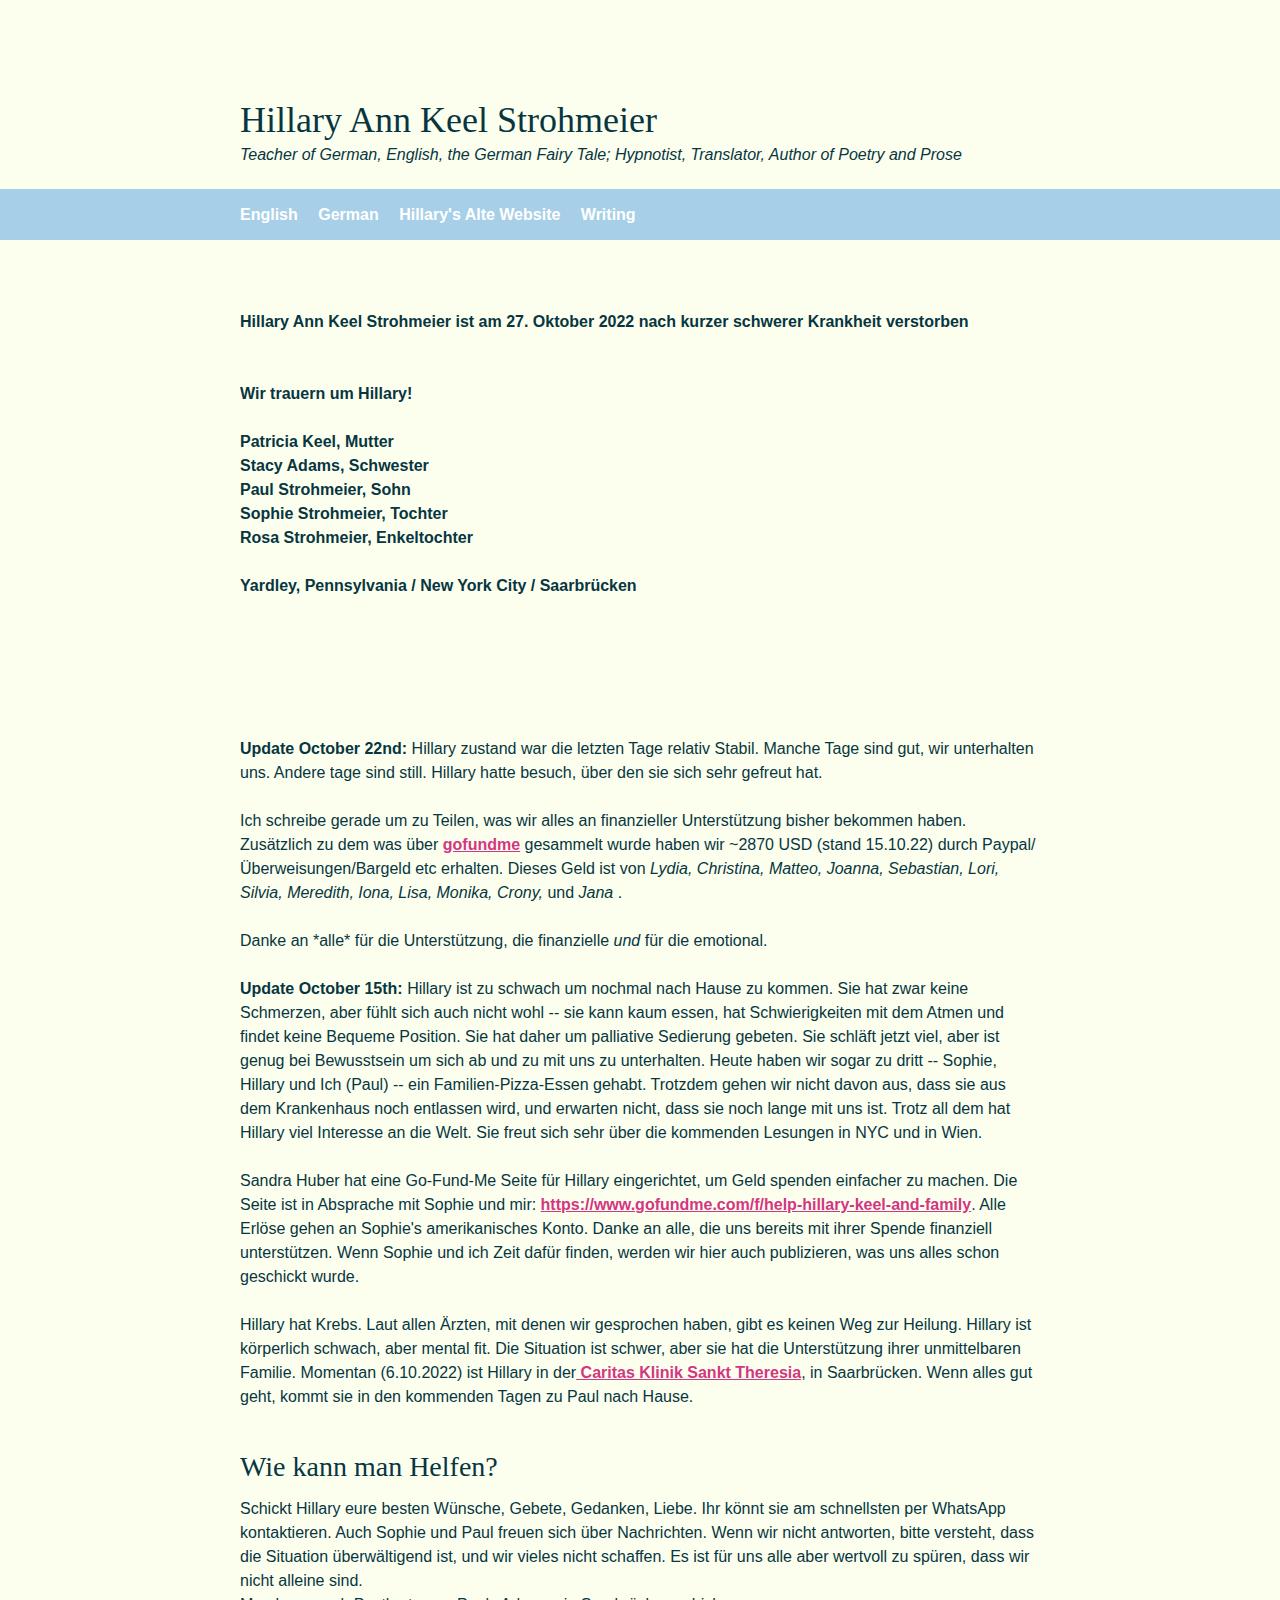
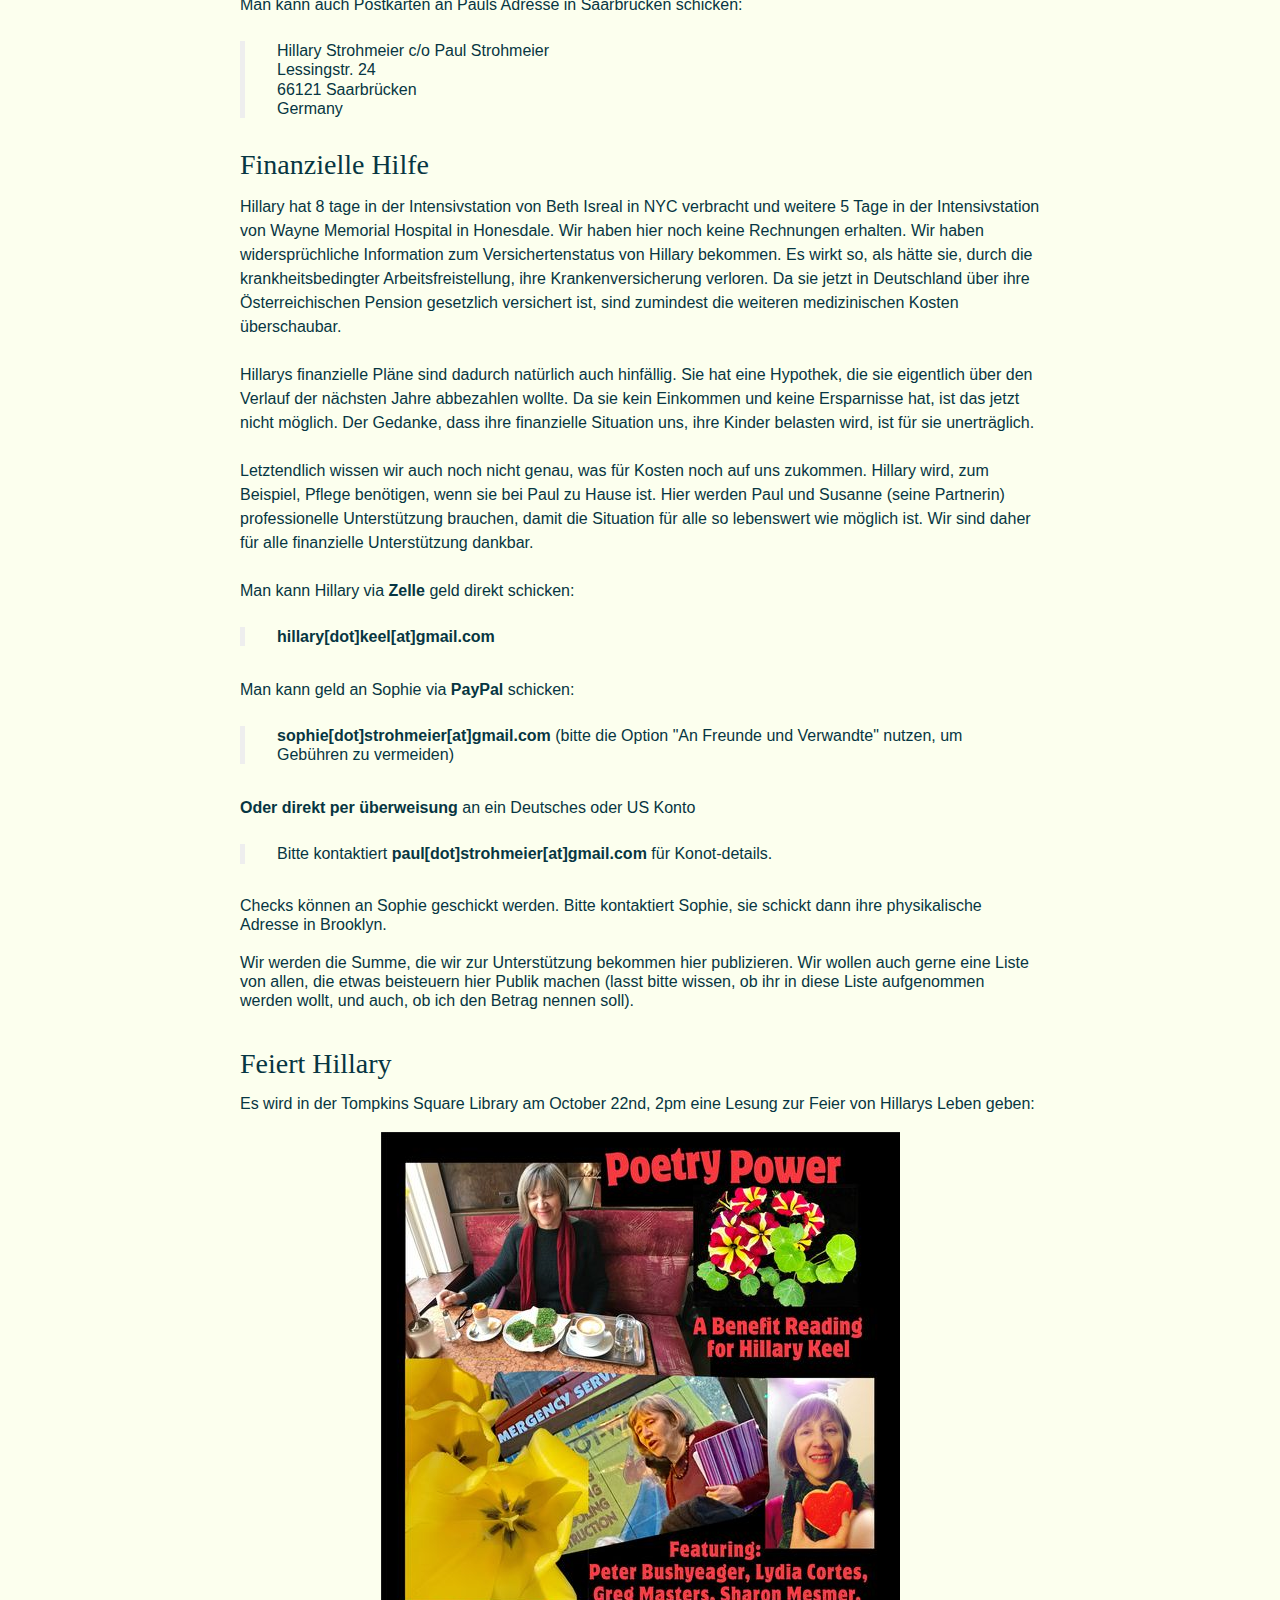
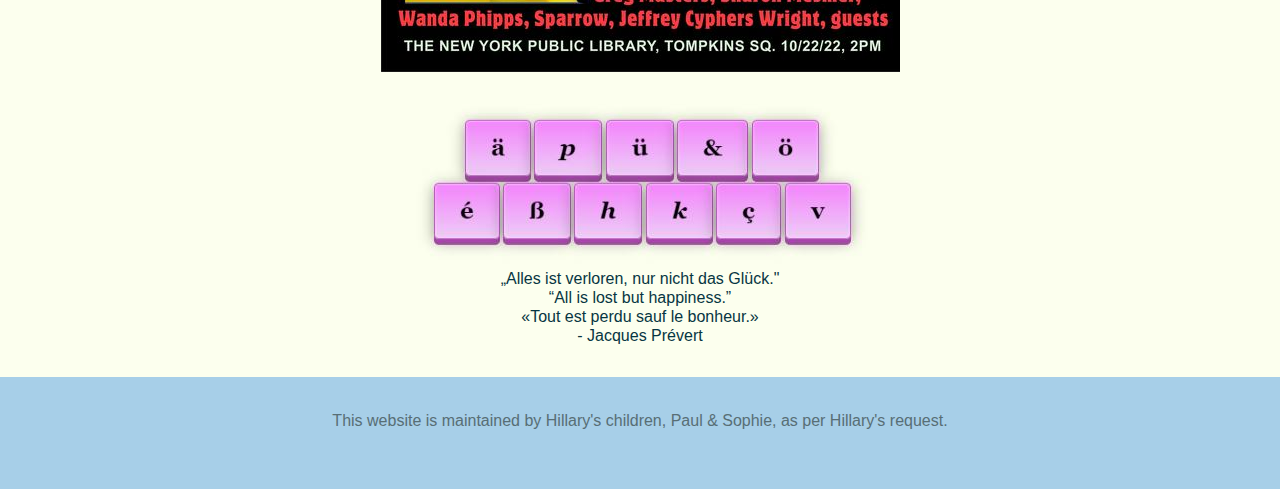
==== commit 2e83649b: "img rotate" ====
--- a/german.html
+++ b/german.html
@@ -46,7 +46,7 @@
 				<img class="img-thirds" src="hk-8.jpg"      alt="">
 				<img class="img-thirds" src="vienna.jpg"    alt=""> -->
 				
-				<img class="img-responsive" src="hillary.jpg"      alt="">
+				<img class="img-responsive" src="hillary-b.jpg"      alt="">
 				<br><br>
 				<b>
 				
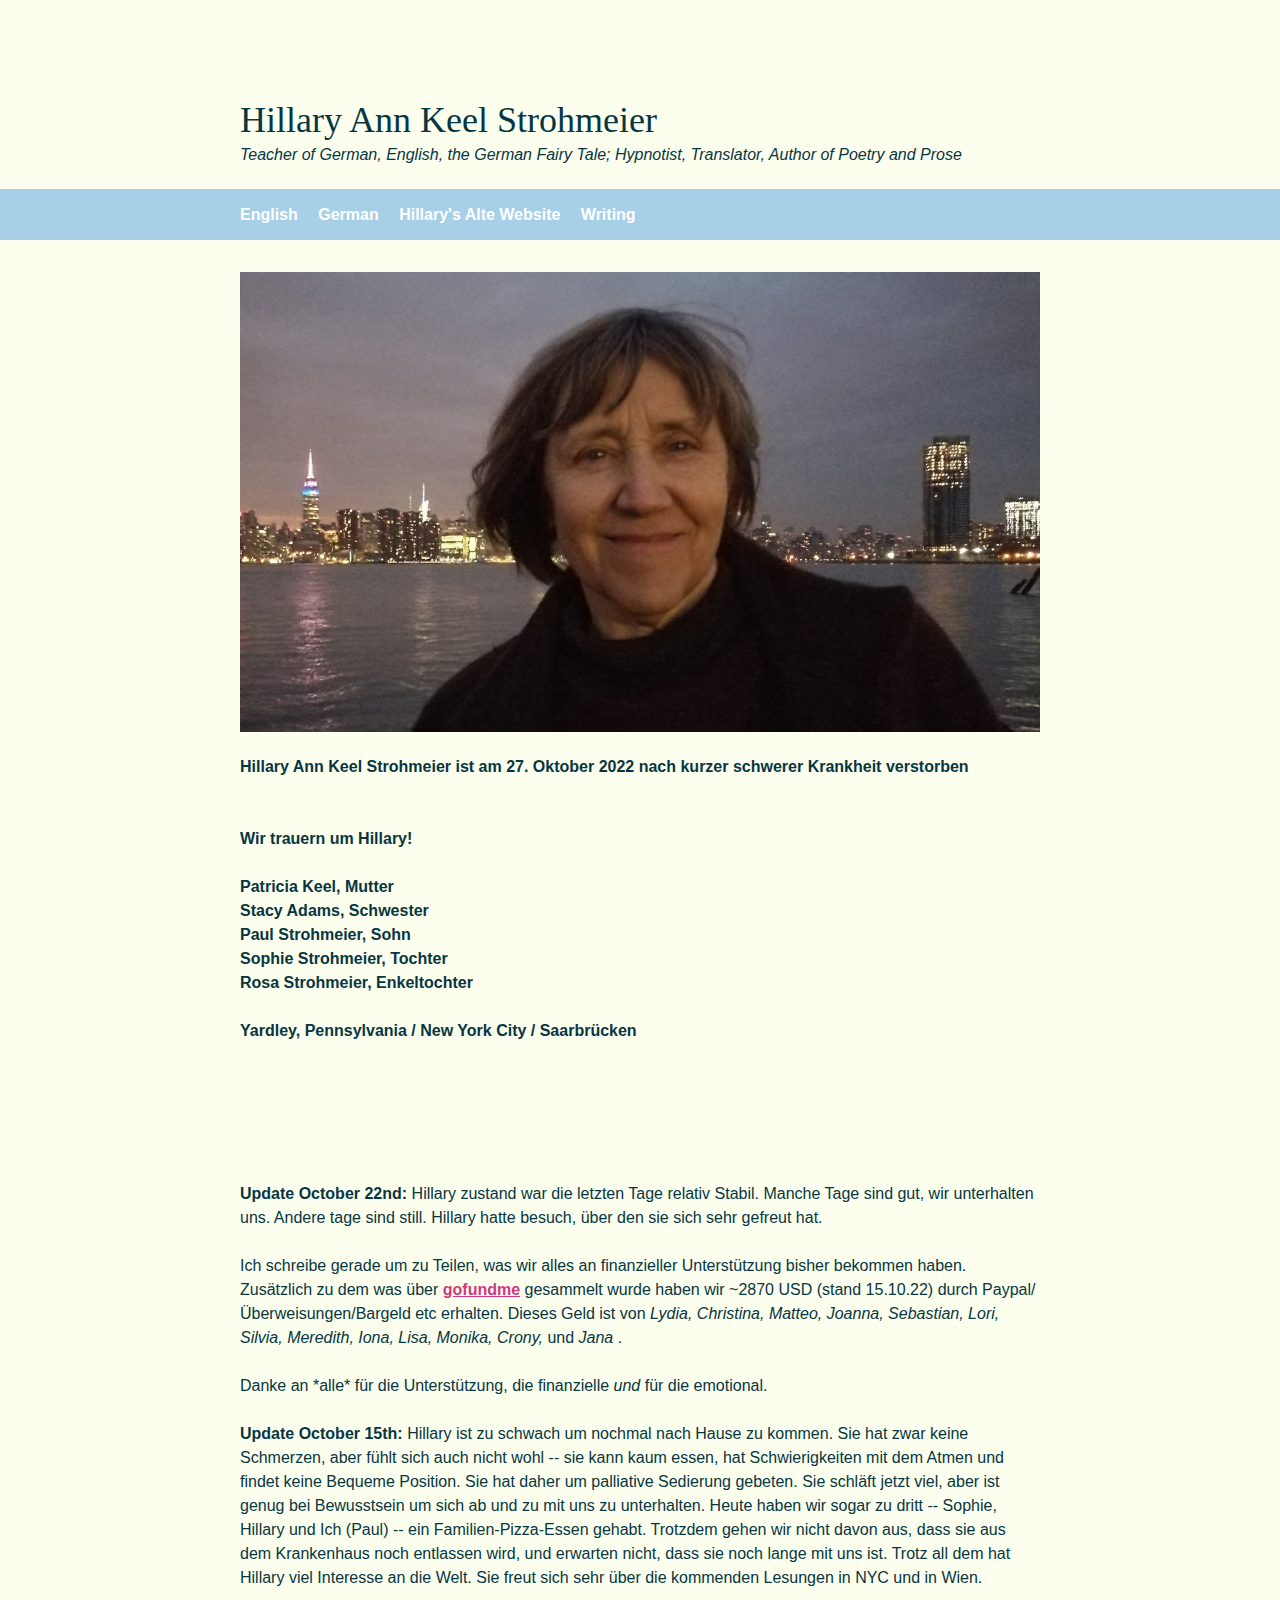
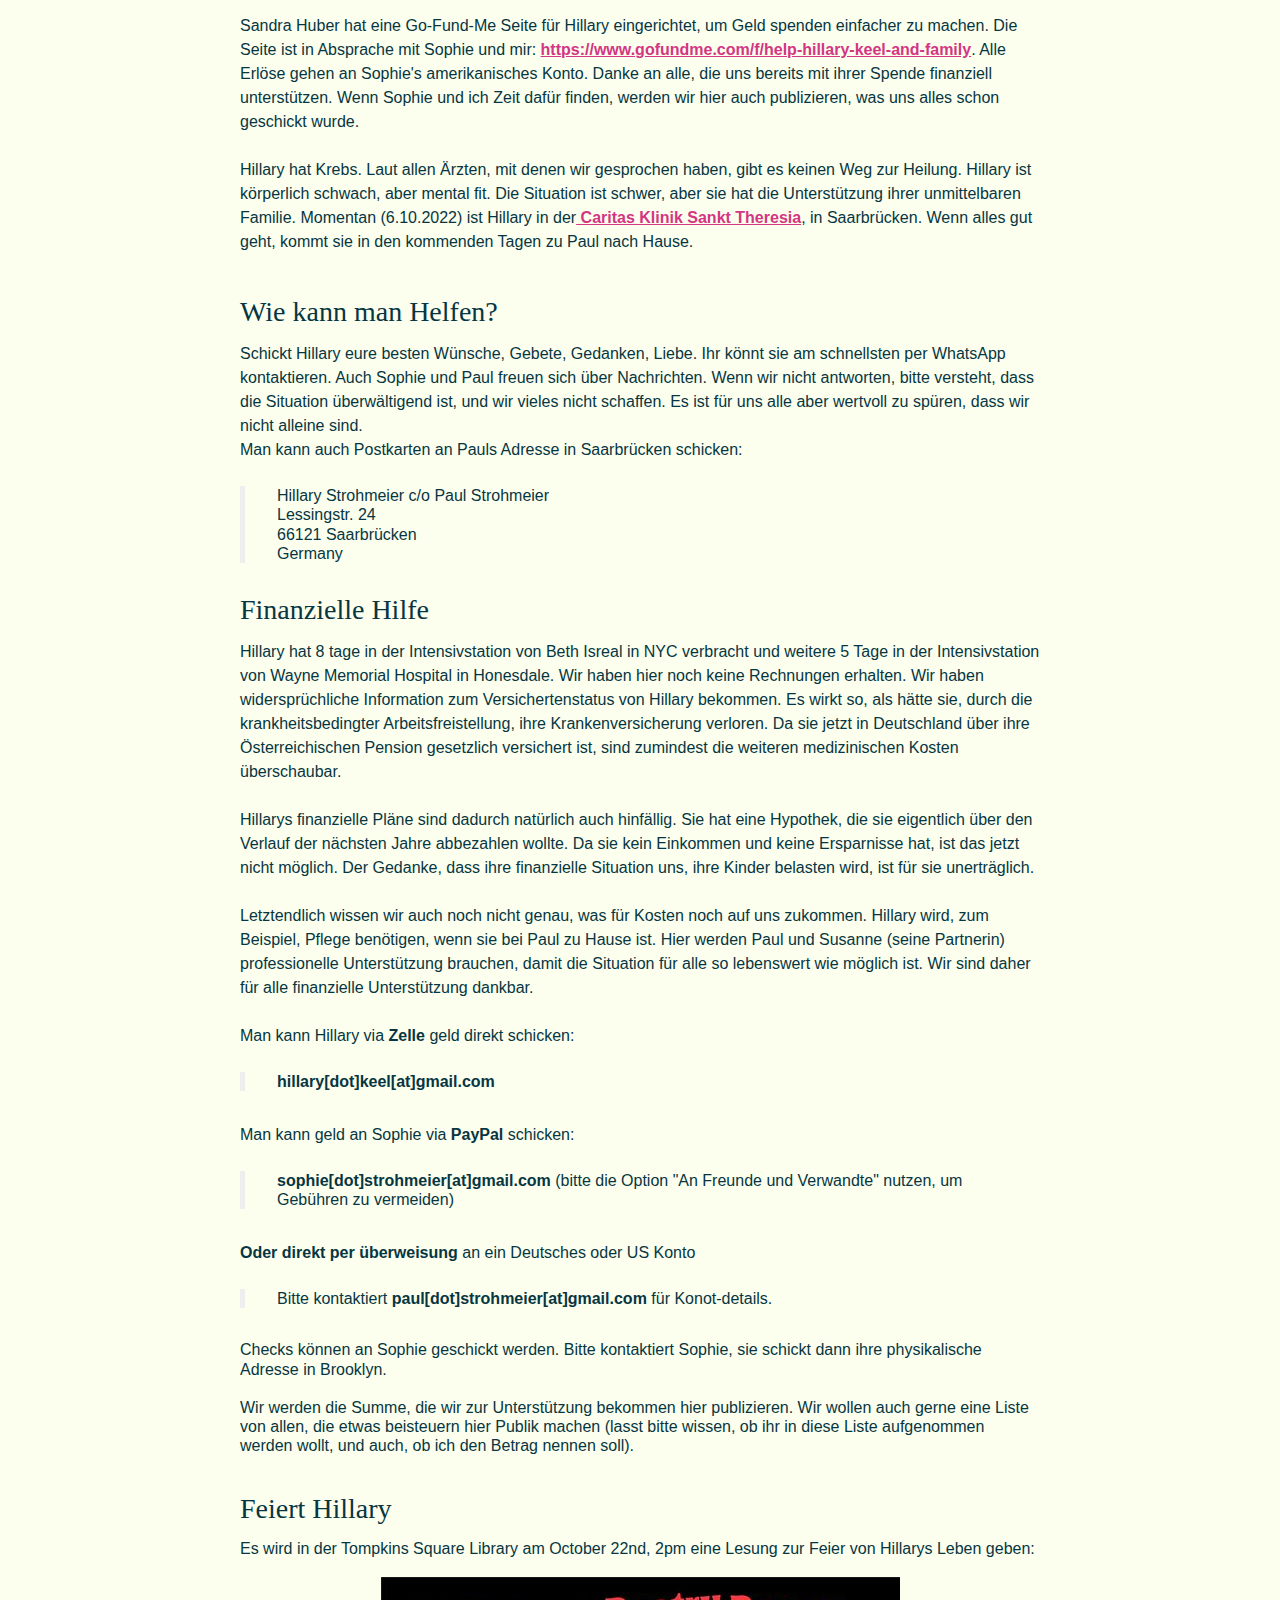
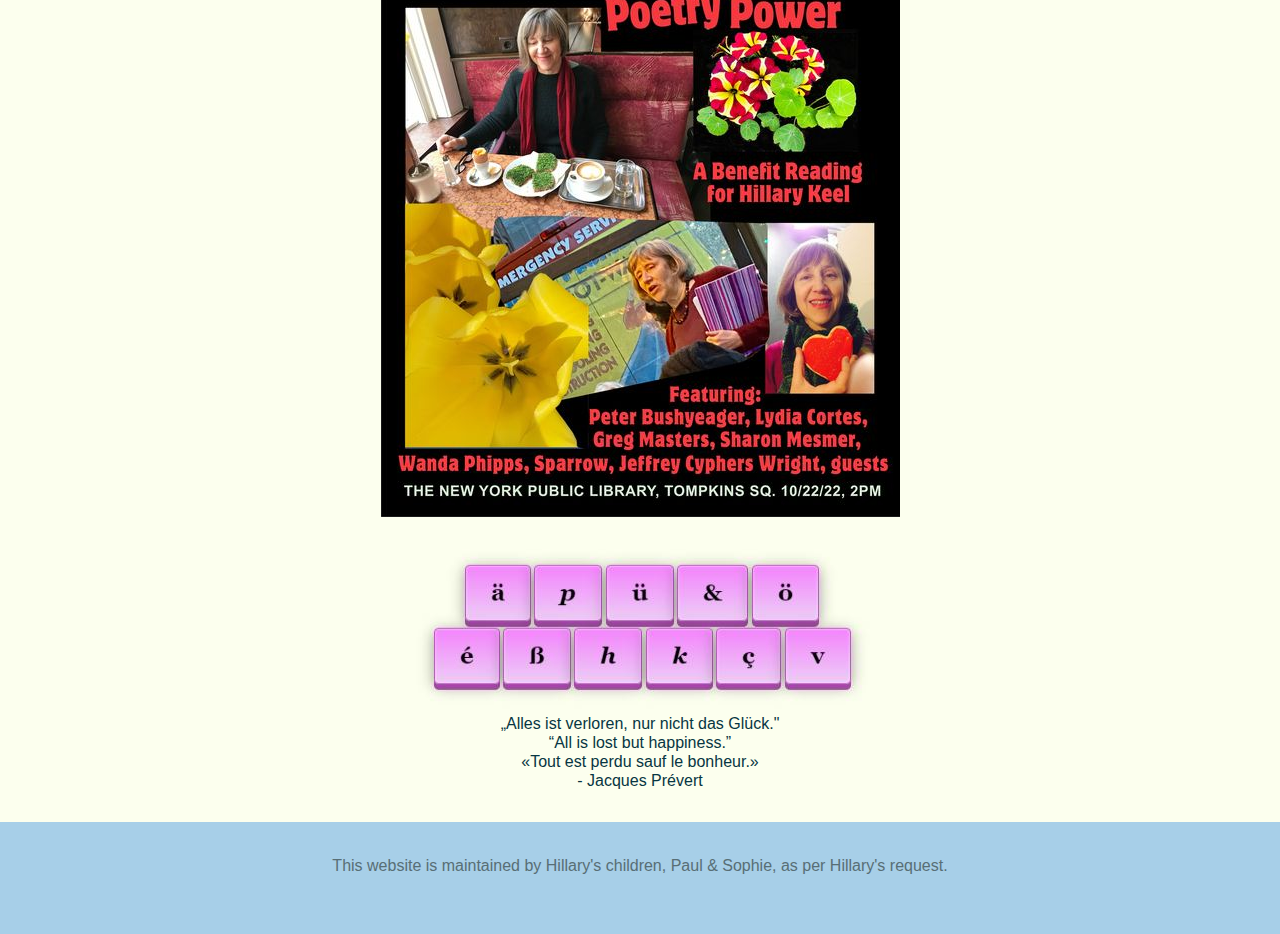
==== commit 53b7dce3: "Update german.html" ====
--- a/german.html
+++ b/german.html
@@ -46,7 +46,7 @@
 				<img class="img-thirds" src="hk-8.jpg"      alt="">
 				<img class="img-thirds" src="vienna.jpg"    alt=""> -->
 				
-				<img class="img-responsive" src="hillary-b.jpg"      alt="">
+				<img class="img-responsive" src="hillary_b.jpg"      alt="">
 				<br><br>
 				<b>
 				
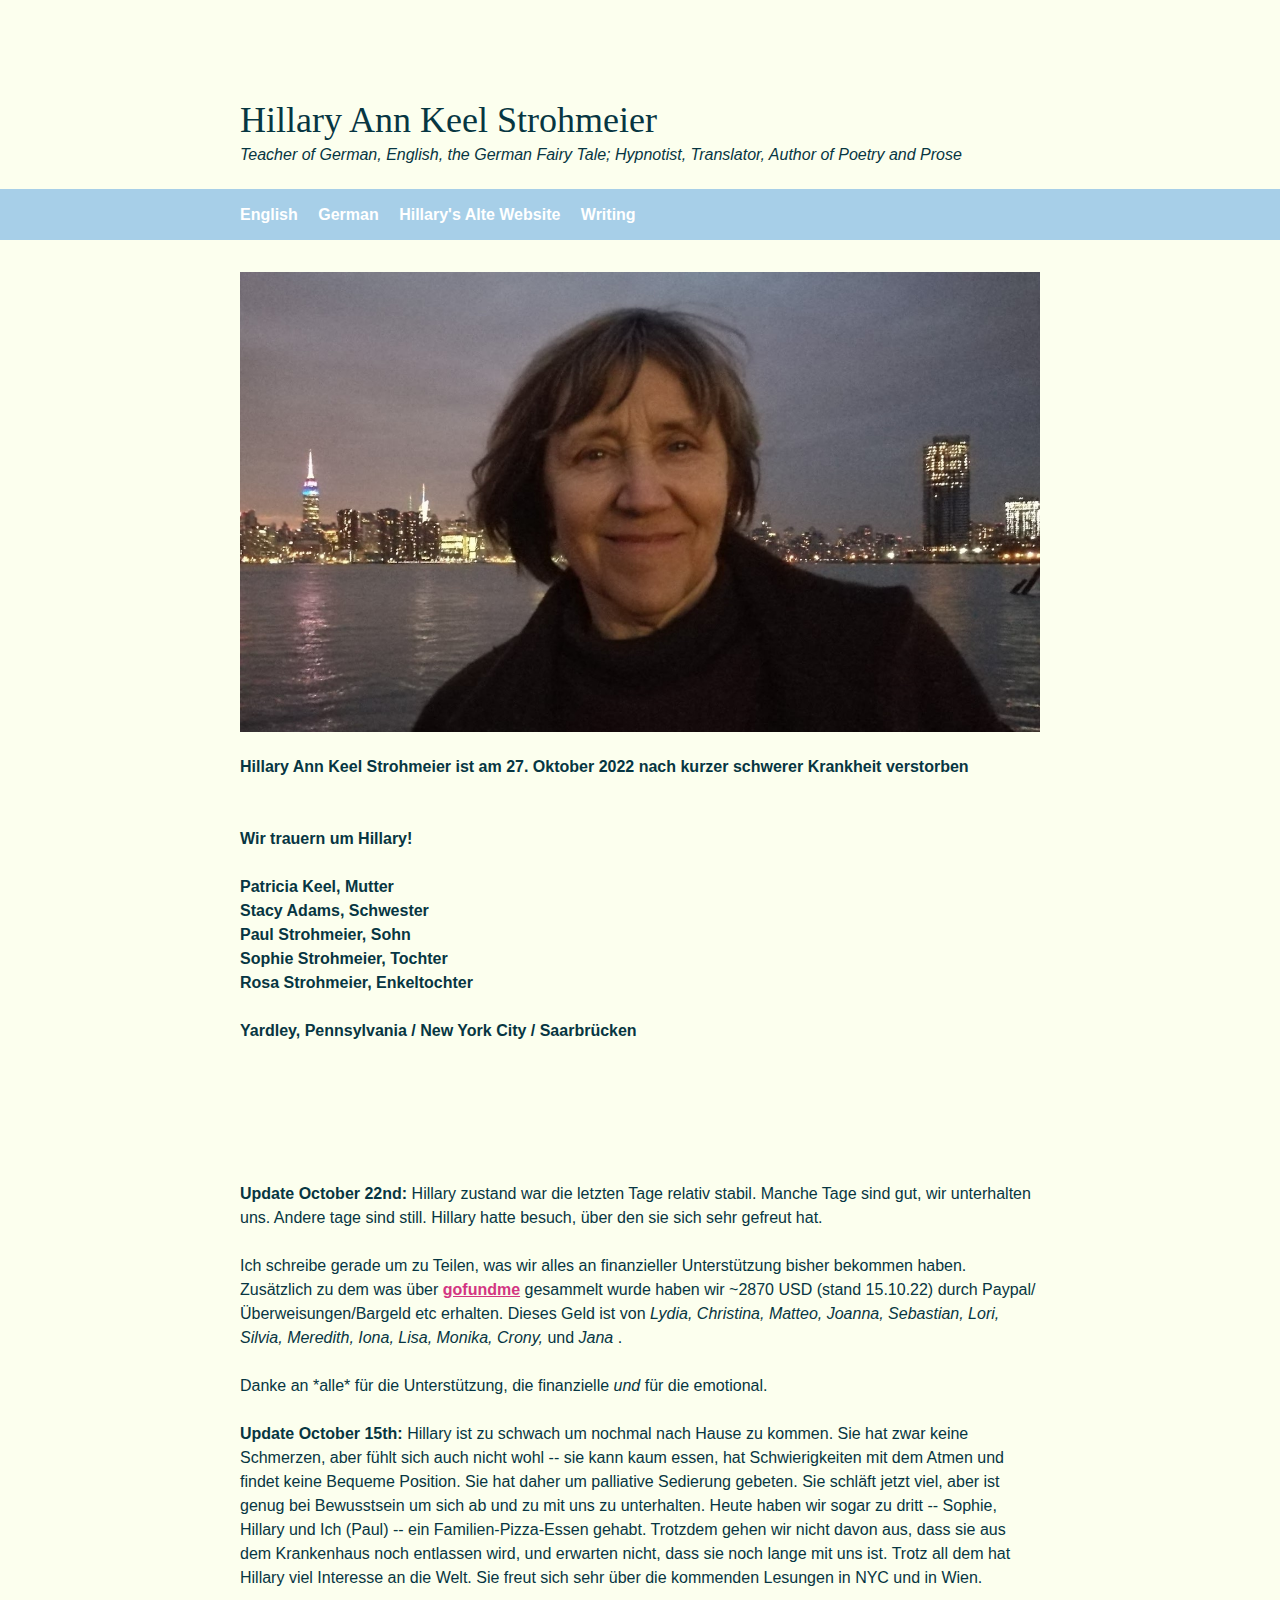
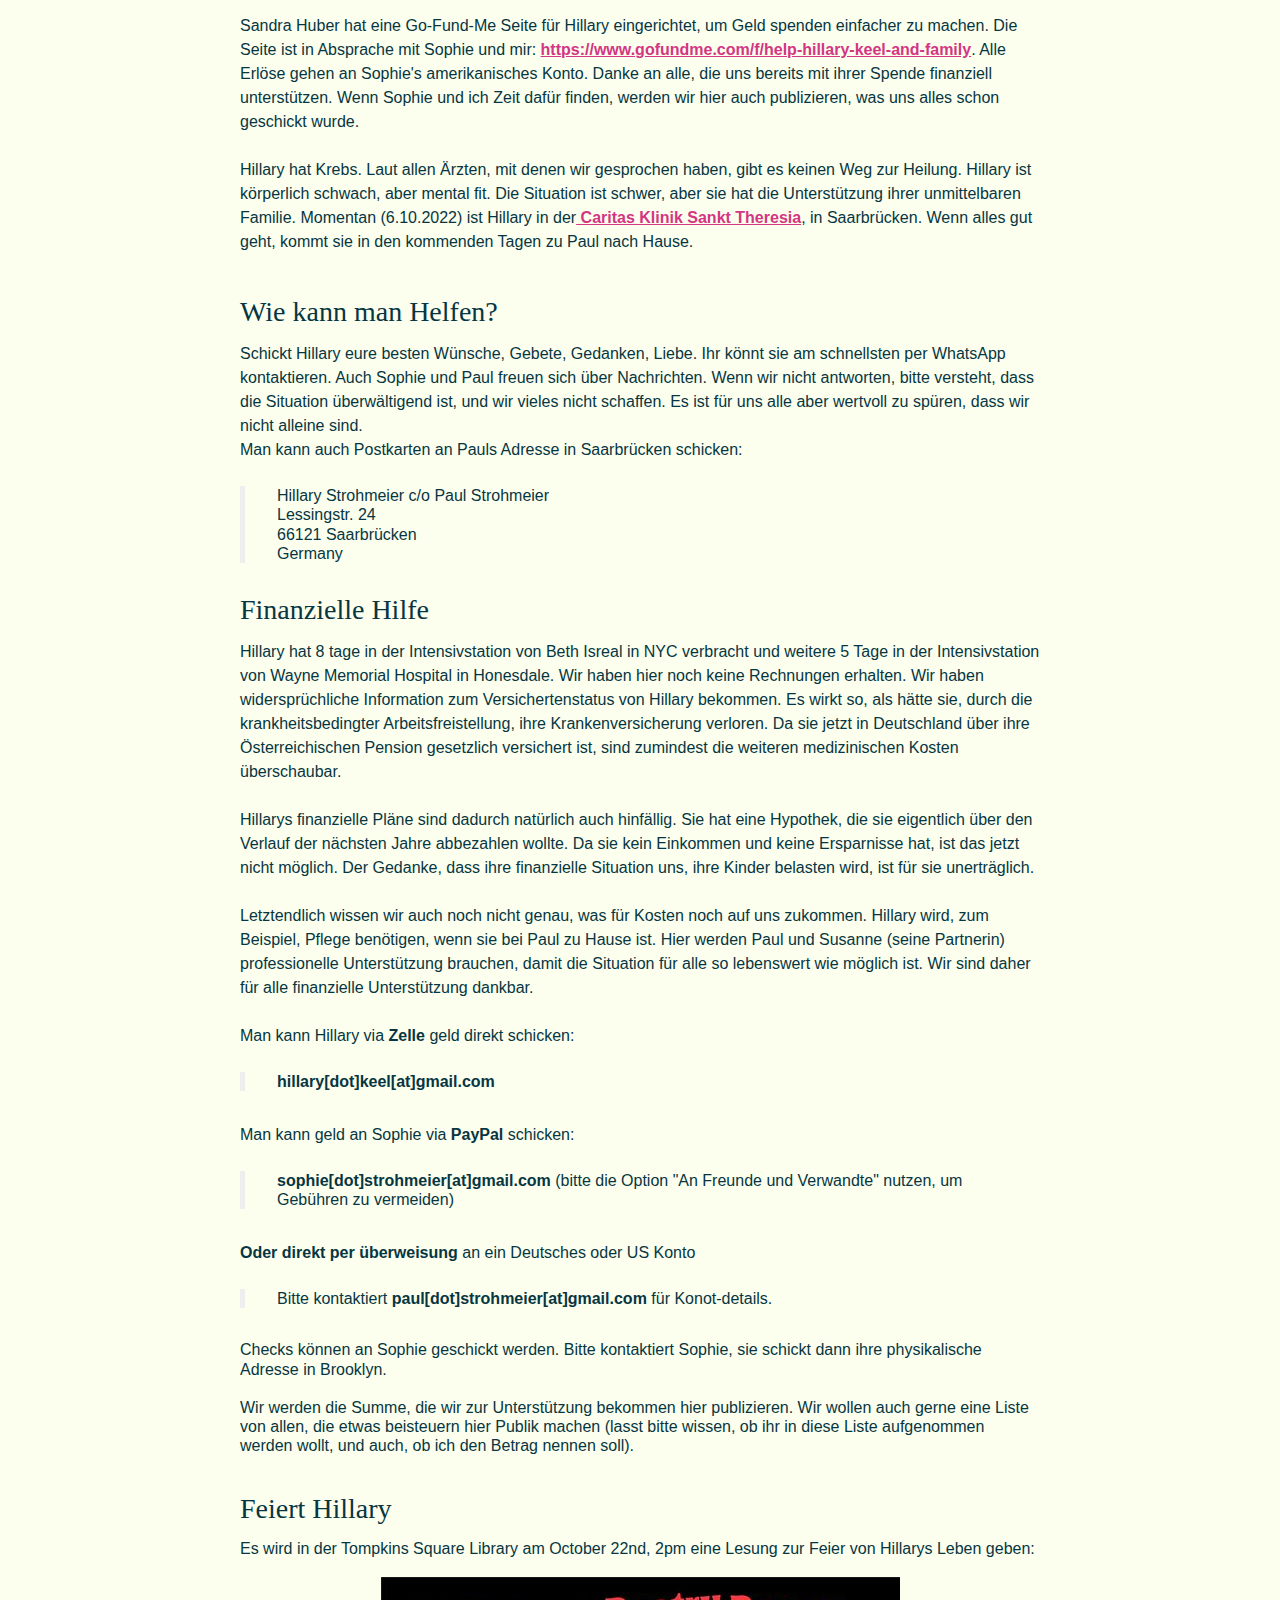
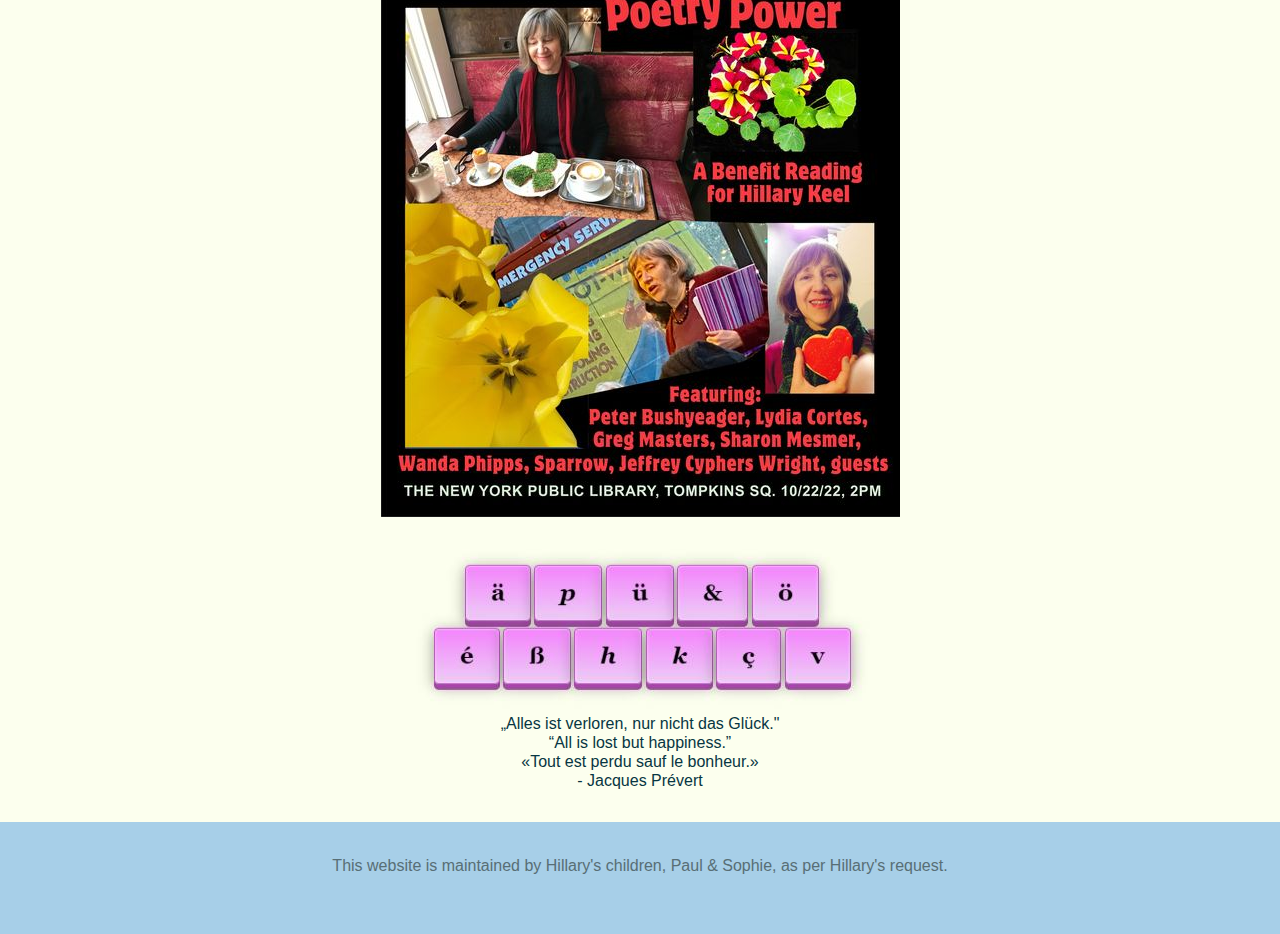
==== commit 05f61e5b: "Update german.html" ====
--- a/german.html
+++ b/german.html
@@ -70,7 +70,7 @@
 </p><br><br><br><br><br><br>
 
 
-				<p><b> Update October 22nd: </b> Hillary zustand war die letzten Tage relativ Stabil. Manche Tage sind gut, wir unterhalten uns. Andere tage sind still. Hillary hatte besuch, über den sie sich sehr gefreut hat.</p><p> Ich schreibe gerade um zu Teilen, was wir alles an finanzieller Unterstützung bisher bekommen haben. Zusätzlich zu dem was über <a href="https://www.gofundme.com/f/help-hillary-keel-and-family">gofundme</a> gesammelt wurde haben wir ~2870 USD (stand 15.10.22) durch Paypal/Überweisungen/Bargeld etc erhalten. Dieses Geld ist von <i>Lydia, Christina, Matteo, Joanna, Sebastian, Lori, Silvia, Meredith, Iona, Lisa, Monika, Crony, </i> und <i> Jana </i>.<p>Danke an *alle* für die Unterstützung, die finanzielle <i>und </i> für die emotional.
+				<p><b> Update October 22nd: </b> Hillary zustand war die letzten Tage relativ stabil. Manche Tage sind gut, wir unterhalten uns. Andere tage sind still. Hillary hatte besuch, über den sie sich sehr gefreut hat.</p><p> Ich schreibe gerade um zu Teilen, was wir alles an finanzieller Unterstützung bisher bekommen haben. Zusätzlich zu dem was über <a href="https://www.gofundme.com/f/help-hillary-keel-and-family">gofundme</a> gesammelt wurde haben wir ~2870 USD (stand 15.10.22) durch Paypal/Überweisungen/Bargeld etc erhalten. Dieses Geld ist von <i>Lydia, Christina, Matteo, Joanna, Sebastian, Lori, Silvia, Meredith, Iona, Lisa, Monika, Crony, </i> und <i> Jana </i>.<p>Danke an *alle* für die Unterstützung, die finanzielle <i>und </i> für die emotional.
 				
 						<p><b> Update October 15th: </b> Hillary ist zu schwach um nochmal nach Hause zu kommen. Sie hat zwar keine Schmerzen, aber fühlt sich auch nicht wohl -- sie kann kaum essen, hat Schwierigkeiten mit dem Atmen und findet keine Bequeme Position. Sie hat daher um palliative Sedierung gebeten. Sie schläft jetzt viel, aber ist genug bei Bewusstsein um sich ab und zu mit uns zu unterhalten. Heute haben wir sogar zu dritt -- Sophie, Hillary und Ich (Paul) -- ein Familien-Pizza-Essen gehabt. Trotzdem gehen wir nicht davon aus, dass sie aus dem Krankenhaus noch entlassen wird, und erwarten nicht, dass sie noch lange mit uns ist. Trotz all dem hat Hillary viel Interesse an die Welt. Sie freut sich sehr über die kommenden Lesungen in NYC und in Wien.
 						
